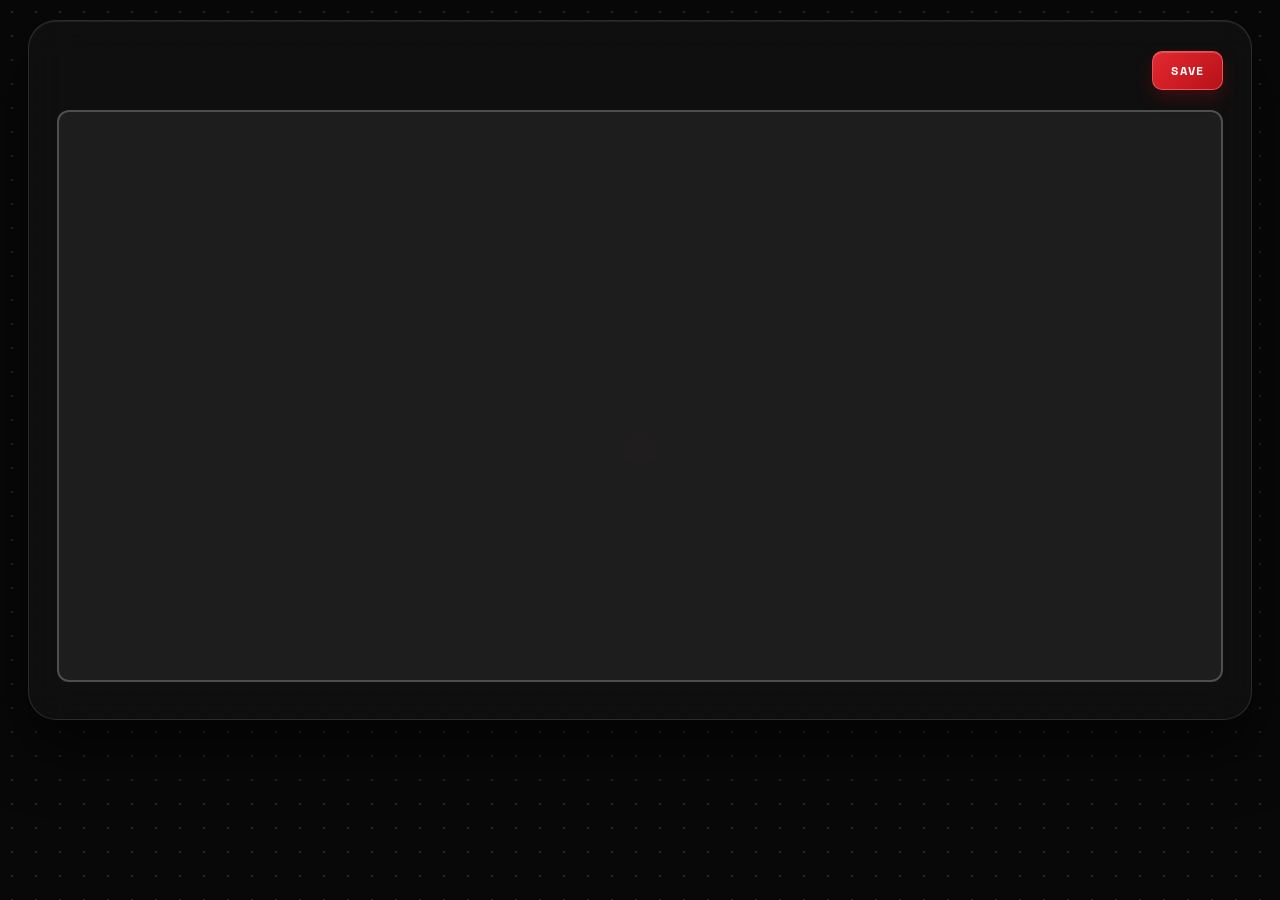
==== charts/chart-editor.html @ 5a7da7e7 "Charts grid functionality added" ====
<!DOCTYPE html>
<html lang="en">

<head>
    <meta charset="UTF-8">
    <meta name="viewport" content="width=device-width, initial-scale=1.0">

    <link rel="stylesheet" href="../global-style/global-style.css">
    <link rel="stylesheet" href="./style/charts-style.css">
    <link rel="stylesheet" href="./style/chart-editor.css">

    <link rel="preconnect" href="https://fonts.googleapis.com">
    <link rel="preconnect" href="https://fonts.gstatic.com" crossorigin>
    <link
        href="https://fonts.googleapis.com/css2?family=DotGothic16&family=Space+Mono:ital,wght@0,400;0,700;1,400&family=Space+Grotesk:wght@300;400;600;700&display=swap"
        rel="stylesheet">
    <link href="https://fonts.googleapis.com/css2?family=Material+Symbols+Outlined:wght,FILL@100..700,0..1&display=swap" rel="stylesheet">
    <title>ChromaTune - Chord Charts</title>
</head>

<body class="chart-editor-page">

    <div class="sidebar">
        <div id="sidebarTitleContainer">
            <span id="sidebarTitle">Let's Practice!</span>
        </div>

        <div class="profileContainer">
            <div id="profileButton">

            </div>

            <div class="profileDetails">
                <span id="user-name">
                    Saatvik
                </span>
                <span id="user-email">
                    example.com
                </span>
            </div>
        </div>

        <div class="sidebarNavigators" id="tuner">

            <span class="tuning-fork icons"></span>
            <span class="sidebarNavigatorTitle">Tuner</span>

        </div>

        <div class="sidebarNavigators" id="metronome">

            <span class="metronome-button icons"></span>
            <span class="sidebarNavigatorTitle">Metronome</span>

        </div>

        <div class="sidebarNavigators" id="library">

            <span class="library-button icons"></span>
            <span class="sidebarNavigatorTitle">Chord Library</span>

        </div>

        <div class="sidebarNavigators" id="charts">

            <span class="chord-chart-button icons"></span>
            <span class="sidebarNavigatorTitle">Chord Charts</span>

        </div>


        <div class="authentication">
            <button id="authButton" class="logout">LOGOUT</button>
        </div>
    </div>

    <div class="workingwindow">
        <div class="widget-container">
            <header class="widget-header">
                <div class="songMetaData">
                    <h2 id="songTitle"></h2>
                    <span id="bpm"></span>
                    <span id="key"></span>
                    <span id="timeSignature"></span>
                </div>
                <button id="saveButton" type="button">Save</button>

            </header>

            
            
            <div class="canvas subcards" id="sectionsCanvas">
                <button id="addSectionButton" type="button" class="add-section-button">
                    <span class="material-symbols-outlined">add_circle</span>
                    Add a new section
                </button>
            </div>
        </div>
    </div>

    <div class="section-modal-backdrop" id="sectionModal" aria-hidden="true">
        <div class="section-modal" role="dialog" aria-modal="true" aria-labelledby="sectionModalTitle">
            <div class="section-modal-header">
                <div>
                    <p class="section-modal-tag">MDL-CHT-002 // SECTION</p>
                    <h3 id="sectionModalTitle">Create a section</h3>
                </div>
                <button class="section-modal-close" id="closeSectionModal" type="button" aria-label="Close">
                    <span class="material-symbols-outlined">close</span>
                </button>
            </div>

            <form id="sectionForm" class="section-form">
                <div class="section-field-group">
                    <label for="sectionTitleInput">Section name</label>
                    <input id="sectionTitleInput" name="sectionTitle" type="text" placeholder="Section name" maxlength="24" required>
                </div>

                <div class="section-field-group">
                    <label for="sectionQuantization">Quantization</label>
                    <div class="section-select-wrap">
                        <select id="sectionQuantization" name="sectionQuantization">
                            <option value="1/4">1/4</option>
                            <option value="1/8">1/8</option>
                            <option value="1/16">1/16</option>
                        </select>
                        <span class="material-symbols-outlined section-select-icon">expand_more</span>
                    </div>
                </div>

                <button class="section-submit" type="submit">Create Section</button>
            </form>
        </div>
    </div>

    <script type="module" src="./js/script.js"></script>
    <script src="../global-js/sidebar.js"></script>
    <script src="./js/chart-editor.js"></script>
</body>

</html>
---- global-style/global-style.css ----
:root {
    --bg-color: #080808;
    --card-bg: rgba(18, 18, 18, 0.75);
    --card-border: rgba(255, 255, 255, 0.12);
    --card-border-hover: rgba(255, 255, 255, 0.25);
    --text-main: #f5f5f5;
    --text-dim: #707070;
    --text-subtle: #404040;
    --accent-red: #d71920;
    --light-grey: #4f4f4f;
    /* Nothing OS signature red */
    --grid-dot: rgba(255, 255, 255, 0.05);

    --font-ui: 'Space Grotesk', -apple-system, sans-serif;
    --font-mono: 'Space Mono', monospace;
    --font-dot: 'DotGothic16', monospace;
}

* {
    box-sizing: border-box;
    margin: 0;
    padding: 0;
    user-select: none;
}

body {
    background-color: var(--bg-color);

    background-image: radial-gradient(rgba(255, 255, 255, 0.123) 1px,
            transparent 1px);

    background-size: 24px 24px;

    min-height: 100vh;

    display: flex;

    font-family: var(--font-ui);
    color: var(--text-main);

    /* overflow: hidden; */

    position: relative;
}

/* Ambient glow behind card */
body::before {
    content: "";
    position: absolute;
    width: 320px;
    height: 320px;
    background: radial-gradient(circle, rgba(215, 25, 32, 0.08) 0%, rgba(0, 0, 0, 0) 70%);
    top: 50%;
    left: 50%;
    transform: translate(-50%, -50%);
    pointer-events: none;
    z-index: 0;
}

.sidebar {
    width: 20%;
    max-width: 400px;
    height: 700px;
    margin: 20px;
    
    flex-shrink: 0;

    background-color: var(--card-bg);
    backdrop-filter: blur(20px);

    border: 1px solid var(--card-border);
    
    border-radius: 28px;
    padding: 32px 28px;
    box-shadow: 0 30px 60px rgba(0, 0, 0, 0.6),
        inset 0 1px 0 rgba(255, 255, 255, 0.08);
    transition: border-color 0.3s ease;
    display: flex;
    flex-direction: column;
    gap: 30px;
}

.sidebar>div {
    /* border: 2px solid yellow; */
    min-height: 10px;
}

.sidebar>div:first-child {
    text-align: center;
}

#sidebarTitle {
    font-size: 1.2rem;
    font-family: var(--font-dot);
    letter-spacing: 3px;
    text-align: center;
}

.profileContainer {
    /* border :2px solid yellow; */
    height: 90px;
    display: flex;
    justify-content: left;
    align-items: center;
    gap: 20px;

    border-top: 1px dashed rgba(255, 255, 255, 0.1);
    padding-top: 20px;

}

.profileDetails {
    display: flex;
    flex-direction: column;

}

#profileButton {
    width: 70px;
    height: 70px;
    border: 3px solid var(--card-border-hover);
    border-radius: 50%;

    box-shadow: #ffffff71 0px 0px 5px;
}

#user-name {
    font-weight: 700;
    letter-spacing: 0.1rem;
    font-family: var(--font-ui);
}

#user-email {
    font-size: 0.8rem;
    color: var(--text-dim);
}

div.authentication {
    /* border: 2px solid white; */
    margin-top: auto;  
    text-align: center;  
    border-top: 1px dashed rgba(255, 255, 255, 0.1);
    padding-top: 20px;
}

#authButton {
    background-color: transparent;
    border : none;
    font-family: var(--font-mono);
    font-size: 1.0rem;

}

#authButton:hover {
    cursor:pointer;
}

#authButton.logout {
    color: var(--text-dim);
}

.sidebarNavigators {
    /* border:2px solid yellow; */
    padding-left: 15px;
    display: flex;
    gap: 50px;
    color: var(--text-dim);
    font-family: (--font-mono);
}

.sidebarNavigators:hover{
    cursor:pointer;
    color: var(--text-main);
}

.sidebarNavigators.active {
    color: var(--text-main);
}

.sidebarNavigators>div {
    border: 2px solid yellow;
}

.sidebarNavigators>span.icons {
    width: 25px;
    height: 25px;
    background: var(--text-dim);
}

.sidebarNavigators:hover>span.icons {
    background: var(--text-main);
}

.sidebarNavigators.active>span.icons {
    background: var(--text-main);
}
.workingwindow {
    flex: 1;
    height: 740px;
    padding: 0 28px;
    min-width: 0;
    /* min-height: 100vh; */
    display: flex;
    align-items: center;
    justify-content: center;

    position: relative;
}

.widget-container {

    position: relative;
    z-index: 1;
    width: 100%;
    /* max-width: 600px; */
    height: 700px;
    margin: 20px 0;
    background: var(--card-bg);
    backdrop-filter: blur(20px);
    -webkit-backdrop-filter: blur(20px);
    border: 1px solid var(--card-border);
    border-radius: 28px;
    padding: 30px 28px 32px 28px;
    box-shadow: 0 30px 60px rgba(0, 0, 0, 0.6),
        inset 0 1px 0 rgba(255, 255, 255, 0.08);
    transition: border-color 0.3s ease;
    display: flex;
    flex-direction: column;
    gap: 20px;
}

/* .profileIcon {
    width: 80px;
    height: 80px;
    border: 2px solid #4e4e4e;
    background: var(--bg-color);

    box-shadow: 0px 0px 5px 2px #4e4e4e;
    border-radius: 50%;
    display: flex;
    justify-content: center;
    align-items: center;
    cursor: pointer;
    transition: 0.25s ease;
    position: absolute;
    top: 15px;
    right: 15px;

    display:none;
}

.dropdownMenu {
    border: 2px solid yellow;
    width : 200px;
    position : absolute;
    top: 120px;
    right : 15px;

    background: var(--card-bg);
    backdrop-filter: blur(20px);
    -webkit-backdrop-filter: blur(20px);
    border: 1px solid var(--card-border);
    border-radius: 12px;
    padding: 10px;

    box-shadow: 0 30px 60px rgba(0, 0, 0, 0.6),
        inset 0 1px 0 rgba(255, 255, 255, 0.08);

    display:none;
} */

/* Top Metadata Header */
.widget-header {
    display: flex;
    justify-content: space-between;
    align-items: center;
    font-family: var(--font-mono);
    font-size: 0.82rem;
    letter-spacing: 0.12em;
    text-transform: uppercase;
    color: var(--text-dim);
}

.status-indicator {
    display: flex;
    align-items: center;
    gap: 8px;
}

.status-dot {
    width: 6px;
    height: 6px;
    border-radius: 50%;
    background-color: var(--text-subtle);

    /* Top Metadata Header */
    .widget-header {
        display: flex;
        justify-content: space-between;
        align-items: center;
        font-family: var(--font-mono);
        font-size: 0.72rem;
        letter-spacing: 0.12em;
        text-transform: uppercase;
        color: var(--text-dim);
    }

    .status-indicator {
        display: flex;
        align-items: center;
        gap: 8px;
    }

    .status-dot {
        width: 6px;
        height: 6px;
        border-radius: 50%;
        background-color: var(--text-subtle);
        transition: background-color 0.3s ease, box-shadow 0.3s ease;
    }

    /* Toggle class `.listening` on #statusDot via JS when mic is active */
    .status-dot.listening {
        background-color: var(--accent-red);
        box-shadow: 0 0 8px var(--accent-red);
        animation: pulse 1.5s infinite;
    }

    @keyframes pulse {
        0% {
            transform: scale(1);
            opacity: 1;
        }

        50% {
            transform: scale(1.3);
            opacity: 0.6;
        }

        100% {
            transform: scale(1);
            opacity: 1;
        }
    }

    transition: background-color 0.3s ease,
    box-shadow 0.3s ease;
}

/* Toggle class `.listening` on #statusDot via JS when mic is active */
.status-dot.listening {
    background-color: var(--accent-red);
    box-shadow: 0 0 8px var(--accent-red);
    animation: pulse 1.5s infinite;
}

@keyframes pulse {
    0% {
        transform: scale(1);
        opacity: 1;
    }

    50% {
        transform: scale(1.3);
        opacity: 0.6;
    }

    100% {
        transform: scale(1);
        opacity: 1;
    }
}

.logoArea {
    display: flex;
    align-items: flex-end;
    justify-content: center;
    gap: 20px;
    /* position: absolute; */
    /* top: auto; */
    /* left: calc(40/% - 40px); */
    /* margin-bottom: 50px; */

}

.logoIcon {
    height: 38px;
    width: 50px;

    display: block;

    background: #fdfcfc;

    mask: url("../global-resources/graphics/tuning-fork.svg") center / contain no-repeat;
    -webkit-mask: url("../global-resources/graphics/tuning-fork.svg") center / contain no-repeat;

    transition: 0.25s ease;
}

#title {
    font-family: var(--font-dot), var(--font-mono);
    text-transform: none;
    font-size: 2.2rem;
    font-weight: 400;
    line-height: 1;
    letter-spacing: -0.02em;
    color: var(--text-main);
    min-width: 3ch;
    

}


/* ============================================= */

/* nav {

    height: 50px;
    width: 70%;
    max-width: 500px;
    margin: auto;
    display: flex;
    justify-content: space-between;
    align-items: center;



}

.navButtons {
    width: 40px;
    height: 40px;
    background-color: transparent;
    border: none;
}*/

.tuning-fork {
    height: 40px;
    width: 40px;

    display: block;

    background: #aaa;

    mask: url("../global-resources/graphics/tuning-fork.svg") center / contain no-repeat;
    -webkit-mask: url("../global-resources/graphics/tuning-fork.svg") center / contain no-repeat;

    transition: 0.25s ease;
}

.metronome-button {
    height: 50px;
    width: 40px;

    display: block;

    background: #aaa;

    mask: url("../global-resources/graphics/metronome.svg") center / contain no-repeat;
    -webkit-mask: url("../global-resources/graphics/metronome.svg") center / contain no-repeat;

    transition: 0.25s ease;
}

.library-button {
    height: 50px;
    width: 40px;

    display: block;

    background: #aaa;

    mask: url("../global-resources/graphics/library.svg") center / contain no-repeat;
    -webkit-mask: url("../global-resources/graphics/library.svg") center / contain no-repeat;

    transition: 0.25s ease;
}

.chord-chart-button {
    height: 50px;
    width: 40px;

    display: block;

    background: #aaa;

    mask: url("../global-resources/graphics/chord-chart.svg") center / contain no-repeat;
    -webkit-mask: url("../global-resources/graphics/chord-chart.svg") center / contain no-repeat;

    transition: 0.25s ease;
}

.navButtons.selectedButtons span {
    background-color: var(--accent-red);

    filter:
        drop-shadow(0 0 30px var(--accent-red));
}

.navButtons:hover {
    cursor: pointer;
    transform: scale(1.08);
}

.navButtons:active {
    transform: scale(1.15);

    transition: transform 60ms ease-out;
}
---- charts/style/charts-style.css ----
.subcards {
    background-color: #2d2d2d78;
    border: 2px solid #4e4e4e; 
    border-radius: 12px;
}



.charts-header {
    /* border: 2px solid yellow; */
    background-color: transparent;
    border: none;
    width: 85%;
    margin: auto;
    margin-top: auto;
    height: 10%;

    display:flex;
    justify-content: space-evenly;
    align-items: center;
}

#create-chart-btn {
    width: 90px;
    height: 30px;
    border: none;
    border-radius: 8px;
    box-shadow: none;
    
    font-weight: 700;
    font-family: var(--font-ui);

    transition: transform 180ms cubic-bezier(0.22, 1, 0.36, 1);
}
input {
    background-color: #2d2d2d78;
    border: 2px solid #4e4e4e; 
    width: 600px;
    height: 30px;
    font-family: var(--font-ui);
    color: var(--text-main);
    padding: 15px;
    border-radius: 12px;
}
#create-chart-btn:hover {
    cursor: pointer;
    transform: scale(1.08);
}

#create-chart-btn:active {
    transform: scale(1.15);

    /* Very quick expansion when pressed */
    transition: transform 60ms ease-out;
}

.saved-charts-container {
    width: 100%;
    height: 100%;
    max-height: 64vh;
    min-height: 0;
    display: grid;
    grid-template-columns: repeat(3, minmax(220px, 1fr));
    gap: 28px;
    align-content: start;
    padding: 30px;
    overflow-y: auto;
    overflow-x: hidden;
    scrollbar-width: thin;
    scrollbar-color: rgba(215, 25, 32, 0.9) rgba(255, 255, 255, 0.06);
}

.saved-charts-container.empty-state {
    display: flex;
    align-items: center;
    justify-content: center;
}

.empty-state-message {
    color: var(--text-dim);
    font-family: var(--font-mono);
    font-size: 0.8rem;
    letter-spacing: 0.08em;
    text-transform: uppercase;
}

.saved-charts-container::-webkit-scrollbar {
    width: 10px;
}

.saved-charts-container::-webkit-scrollbar-track {
    background: rgba(255, 255, 255, 0.04);
    border-radius: 999px;
}

.saved-charts-container::-webkit-scrollbar-thumb {
    background: linear-gradient(180deg, rgba(215, 25, 32, 0.8), rgba(215, 25, 32, 1));
    border-radius: 999px;
    border: 2px solid rgba(10, 10, 10, 0.8);
}

.saved-charts-container::-webkit-scrollbar-thumb:hover {
    background: linear-gradient(180deg, rgba(255, 86, 86, 0.9), rgba(215, 25, 32, 1));
}

.chart-card {
    position: relative;
    background: rgb(18, 18, 18);
    border: 1px solid rgba(255, 255, 255, 0.08);
    width: 250px;
    border-radius: 10px;
    padding: 10px;
    min-height: 100px;
    box-shadow: inset 0 1px 0 rgba(255, 255, 255, 0.04);
    transition: transform 180ms ease, border-color 180ms ease, box-shadow 180ms ease;
    overflow: hidden;
}

.chart-card::before {
    content: "";
    position: absolute;
    inset: 0 auto 0 0;
    width: 4px;
    background: linear-gradient(180deg, rgba(255, 255, 255, 0.18), var(--accent-red));
    opacity: 0;
    transition: opacity 180ms ease;
}

.chart-card:hover {
    transform: translateY(-2px);
    border-color: rgba(255, 255, 255, 0.12);
    box-shadow: 0 0px 5px rgba(162, 162, 162, 0.28);
    cursor: pointer;
}



.chart-card-header {
    display: flex;
    justify-content: space-between;
    align-items: center;
    margin-bottom: 18px;
}

.chart-menu-wrap {
    position: relative;
}

.chart-date {
    display: inline-block;
    /* background: rgba(0, 0, 0, 0.78); */
    color: var(--text-main);
    /* border: 1px solid rgba(255, 255, 255, 0.08); */
    /* border-radius: 8px; */
    font-size: 0.7rem;
    font-weight: 500;
    color: var(--text-dim);
    letter-spacing: 0.1rem;
    /* padding: 8px 10px; */
    font-family: var(--font-ui);
    text-transform: uppercase;
}

.chart-menu {
    background: transparent;
    border: none;
    color: rgba(255, 255, 255, 0.65);
    font-size: 1rem;
    line-height: 1;
    cursor: pointer;
    padding: 4px;
    transition: color 180ms ease;
}

.chart-menu:hover {
    color: white;
}

.chart-menu-dropdown {
    position: absolute;
    top: calc(100% + 6px);
    right: 0;
    z-index: 5;
    display: none;
    min-width: 100px;
    padding: 5px;
    border: 1px solid var(--card-border);
    border-radius: 8px;
    background: rgb(24, 24, 24);
    box-shadow: 0 12px 24px rgba(0, 0, 0, 0.35);
}

.chart-menu-wrap.open .chart-menu-dropdown {
    display: grid;
}

.chart-menu-dropdown button {
    border: 0;
    background: transparent;
    color: var(--text-main);
    padding: 8px 10px;
    text-align: left;
    font-family: var(--font-ui);
    cursor: pointer;
}

.chart-menu-dropdown button:hover {
    background: rgba(255, 255, 255, 0.08);
}

.chart-card h3 {
    font-family: var(--font-ui);
    font-size: 1.1rem;
    line-height: 1.05;
    letter-spacing: -0.08em;
    margin-bottom: 18px;
    font-weight: 600;
    color: rgba(255, 255, 255, 0.94);
    white-space: nowrap;
    overflow: hidden;
    text-overflow: ellipsis;
}

.chart-metrics {
    display: flex;
    flex-wrap: wrap;
    gap: 12px 18px;
    margin-top: auto;
    padding-top: 18px;
    border-top: 1px solid rgba(255, 255, 255, 0.08);
}

.metric {
    display: inline-flex;
    align-items: center;
    gap: 8px;
    font-size: 0.7rem;
    color: rgba(255, 255, 255, 0.75);
    font-family: var(--font-ui);
    white-space: nowrap;
}

.metric-label {
    color: rgba(255, 255, 255, 0.5);
    font-size: 0.5rem;
    font-family: var(--font-mono);
    letter-spacing: 0.14rem;
    text-transform: uppercase;
}

@media (max-width: 1024px) {
    .saved-charts-container {
        grid-template-columns: repeat(2, minmax(200px, 1fr));
    }
}

.chart-setup-page {
    position: fixed;
    inset: 0;
    display: none;
    pointer-events: none;
    align-items: center;
    justify-content: center;
    padding: 32px 16px;
    background: rgba(0, 0, 0, 0.7);
    backdrop-filter: blur(8px);
    z-index: 50;
    font-family: var(--font-ui);
    color: var(--text-main);
}

.chart-setup-page.open {
    display: flex;
    pointer-events: auto;
}

.chart-setup-modal {
    position: relative;
    width: min(100%, 440px);
    background: rgba(18, 18, 18, 0.96);
    border: 1px solid var(--card-border);
    border-radius: 24px;
    overflow: hidden;
    box-shadow: 0 30px 60px rgba(0, 0, 0, 0.5), inset 0 1px 0 rgba(255, 255, 255, 0.04);
}

.chart-setup-module-tag {
    position: absolute;
    left: 24px;
    top: 18px;
    font-family: var(--font-mono);
    font-size: 0.6rem;
    letter-spacing: 0.12rem;
    color: rgba(255, 255, 255, 0.5);
    opacity: 0.8;
}

.chart-setup-header {
    display: flex;
    justify-content: space-between;
    gap: 16px;
    padding: 62px 24px 20px;
    border-bottom: 1px solid rgba(255, 255, 255, 0.08);
}

.chart-setup-header h1 {
    font-size: clamp(1.8rem, 2.6vw, 2.2rem);
    font-family: var(--font-ui);
    letter-spacing: -0.06em;
    margin-bottom: 8px;
    color: var(--text-main);
}

.chart-setup-header p {
    font-size: 0.8rem;
    color: var(--text-dim);
    font-family: var(--font-mono);
    line-height: 1.5;
}

.chart-close-button {
    width: 32px;
    height: 32px;
    border-radius: 50%;
    border: 1px solid rgba(255, 255, 255, 0.12);
    background: transparent;
    color: var(--text-dim);
    display: inline-flex;
    align-items: center;
    justify-content: center;
    cursor: pointer;
    transition: all 180ms ease;
}

.chart-close-button:hover {
    color: var(--text-main);
    background: rgba(255, 255, 255, 0.04);
}

.chart-close-button .material-symbols-outlined {
    font-size: 18px;
}

.chart-setup-form {
    padding: 24px;
    display: flex;
    flex-direction: column;
    gap: 24px;
}

.chart-field-group {
    display: flex;
    flex-direction: column;
    gap: 10px;
}

.chart-field-group label {
    font-family: var(--font-mono);
    font-size: 0.65rem;
    letter-spacing: 0.12rem;
    text-transform: uppercase;
    color: rgba(255, 255, 255, 0.72);
}

.chart-input,
.chart-select {
    width: 100%;
    background: rgba(8, 8, 8, 0.9);
    border: 1px solid rgba(255, 255, 255, 0.08);
    border-radius: 10px;
    color: var(--text-main);
    font-size: 1rem;
    font-family: var(--font-ui);
    padding: 14px 16px;
    outline: none;
    transition: border-color 180ms ease, box-shadow 180ms ease;
}

.chart-input:focus,
.chart-select:focus {
    border-color: rgba(255, 255, 255, 0.2);
    box-shadow: 0 0 0 3px rgba(255, 255, 255, 0.04);
}

.chart-input {
    font-size: 1.05rem;
}

.chart-form-grid {
    display: grid;
    grid-template-columns: repeat(2, minmax(0, 1fr));
    gap: 20px;
}

.chart-stepper {
    display: flex;
    align-items: center;
    justify-content: space-between;
    border: 1px solid rgba(255, 255, 255, 0.08);
    background: rgba(8, 8, 8, 0.9);
    border-radius: 10px;
    padding: 6px;
}

.chart-stepper-btn {
    width: 38px;
    height: 38px;
    border: none;
    background: transparent;
    border-radius: 8px;
    color: rgba(255, 255, 255, 0.7);
    display: inline-flex;
    align-items: center;
    justify-content: center;
    cursor: pointer;
    transition: color 180ms ease, background 180ms ease;
}

.chart-stepper-btn:hover {
    background: rgba(255, 255, 255, 0.04);
    color: var(--text-main);
}

.chart-stepper-btn .material-symbols-outlined {
    font-size: 18px;
}

.chart-stepper-value {
    font-size: 1.05rem;
    color: var(--text-main);
    font-family: var(--font-ui);
    min-width: 50px;
    text-align: center;
}

.chart-select-wrap {
    position: relative;
}

.chart-select {
    appearance: none;
    cursor: pointer;
    padding-right: 42px;
}

.chart-select-icon {
    position: absolute;
    right: 14px;
    top: 50%;
    transform: translateY(-50%);
    color: rgba(255, 255, 255, 0.72);
    font-size: 20px;
    pointer-events: none;
}

.chart-key-row {
    display: grid;
    grid-template-columns: repeat(2, minmax(0, 1fr));
    gap: 16px;
    padding-top: 18px;
    border-top: 1px solid rgba(255, 255, 255, 0.08);
}

.chart-key-field {
    display: flex;
    flex-direction: column;
    gap: 10px;
}

.chart-key-field label {
    font-family: var(--font-mono);
    font-size: 0.62rem;
    letter-spacing: 0.12rem;
    text-transform: uppercase;
    color: rgba(255, 255, 255, 0.72);
}
.chart-setup-footer {
    border-top: 1px solid rgba(255, 255, 255, 0.08);
    padding: 20px 24px 24px;
    background: rgba(255, 255, 255, 0.02);
}

.chart-submit-button {
    width: 100%;
    border: none;
    border-radius: 999px;
    background: var(--text-main);
    color: var(--bg-color);
    font-family: var(--font-mono);
    font-size: 0.7rem;
    letter-spacing: 0.12rem;
    text-transform: uppercase;
    padding: 18px 20px;
    display: inline-flex;
    align-items: center;
    justify-content: center;
    gap: 10px;
    cursor: pointer;
    transition: transform 180ms ease, box-shadow 180ms ease, background 180ms ease;
}

.chart-submit-button:hover {
    transform: translateY(-1px);
    box-shadow: 0 12px 24px rgba(215, 25, 32, 0.18);
}

.chart-submit-button .material-symbols-outlined {
    font-size: 18px;
}


.chart-close-button:hover {
    color: var(--text-main);
    background: rgba(255, 255, 255, 0.04);
}

.chart-close-button .material-symbols-outlined {
    font-size: 18px;
}

.chart-setup-form {
    padding: 24px;
    display: flex;
    flex-direction: column;
    gap: 24px;
}

.chart-field-group {
    display: flex;
    flex-direction: column;
    gap: 10px;
}

.chart-field-group label {
    font-family: var(--font-mono);
    font-size: 0.65rem;
    letter-spacing: 0.12rem;
    text-transform: uppercase;
    color: rgba(255, 255, 255, 0.72);
}

.chart-input,
.chart-select {
    width: 100%;
    background: rgba(8, 8, 8, 0.9);
    border: 1px solid rgba(255, 255, 255, 0.08);
    border-radius: 10px;
    color: var(--text-main);
    font-size: 1rem;
    font-family: var(--font-ui);
    padding: 14px 16px;
    outline: none;
    transition: border-color 180ms ease, box-shadow 180ms ease;
}

.chart-input:focus,
.chart-select:focus {
    border-color: rgba(255, 255, 255, 0.2);
    box-shadow: 0 0 0 3px rgba(255, 255, 255, 0.04);
}

.chart-input {
    font-size: 1.05rem;
}

.chart-form-grid {
    display: grid;
    grid-template-columns: repeat(2, minmax(0, 1fr));
    gap: 20px;
}

.chart-stepper {
    display: flex;
    align-items: center;
    justify-content: space-between;
    border: 1px solid rgba(255, 255, 255, 0.08);
    background: rgba(8, 8, 8, 0.9);
    border-radius: 10px;
    padding: 6px;
}

.chart-stepper-btn {
    width: 38px;
    height: 38px;
    border: none;
    background: transparent;
    border-radius: 8px;
    color: rgba(255, 255, 255, 0.7);
    display: inline-flex;
    align-items: center;
    justify-content: center;
    cursor: pointer;
    transition: color 180ms ease, background 180ms ease;
}

.chart-stepper-btn:hover {
    background: rgba(255, 255, 255, 0.04);
    color: var(--text-main);
}

.chart-stepper-btn .material-symbols-outlined {
    font-size: 18px;
}

.chart-stepper-value {
    font-size: 1.05rem;
    color: var(--text-main);
    font-family: var(--font-ui);
    min-width: 50px;
    text-align: center;
}

.chart-select-wrap {
    position: relative;
}

.chart-select {
    appearance: none;
    cursor: pointer;
    padding-right: 42px;
}

.chart-select-icon {
    position: absolute;
    right: 14px;
    top: 50%;
    transform: translateY(-50%);
    color: rgba(255, 255, 255, 0.72);
    font-size: 20px;
    pointer-events: none;
}

.chart-toggle-row {
    display: flex;
    align-items: center;
    justify-content: space-between;
    gap: 16px;
    padding-top: 18px;
    border-top: 1px solid rgba(255, 255, 255, 0.08);
    font-family: var(--font-mono);
    font-size: 0.62rem;
    letter-spacing: 0.12rem;
    text-transform: uppercase;
    color: rgba(255, 255, 255, 0.72);
}

.chart-toggle {
    width: 52px;
    height: 28px;
    border-radius: 999px;
    background: rgba(255, 255, 255, 0.08);
    border: 1px solid rgba(255, 255, 255, 0.08);
    position: relative;
    cursor: pointer;
    transition: background 180ms ease, border-color 180ms ease;
    padding: 0;
}

.chart-toggle.active {
    background: rgba(215, 25, 32, 0.35);
    border-color: rgba(215, 25, 32, 0.55);
}

.chart-toggle-knob {
    position: absolute;
    top: 3px;
    left: 4px;
    width: 18px;
    height: 18px;
    border-radius: 50%;
    background: rgba(255, 255, 255, 0.85);
    box-shadow: 0 0 10px rgba(255, 255, 255, 0.25);
    transition: transform 180ms ease, background 180ms ease, box-shadow 180ms ease;
}

.chart-toggle.active .chart-toggle-knob {
    transform: translateX(24px);
    background: var(--accent-red);
    box-shadow: 0 0 12px rgba(215, 25, 32, 0.6);
}

.chart-setup-footer {
    border-top: 1px solid rgba(255, 255, 255, 0.08);
    padding: 20px 24px 24px;
    background: rgba(255, 255, 255, 0.02);
}

.chart-submit-button {
    width: 100%;
    border: none;
    border-radius: 999px;
    background: var(--text-main);
    color: var(--bg-color);
    font-family: var(--font-mono);
    font-size: 0.7rem;
    letter-spacing: 0.12rem;
    text-transform: uppercase;
    padding: 18px 20px;
    display: inline-flex;
    align-items: center;
    justify-content: center;
    gap: 10px;
    cursor: pointer;
    transition: transform 180ms ease, box-shadow 180ms ease, background 180ms ease;
}

.chart-submit-button:hover {
    transform: translateY(-1px);
    box-shadow: 0 12px 24px rgba(215, 25, 32, 0.18);
}

.chart-submit-button .material-symbols-outlined {
    font-size: 18px;
}

@media (max-width: 700px) {
    .saved-charts-container {
        grid-template-columns: 1fr;
    }

    .chart-card {
        min-height: 190px;
    }
}

@media (max-width: 480px) {
    .chart-setup-header {
        padding-top: 58px;
    }

    .chart-form-grid {
        grid-template-columns: 1fr;
    }
}

@media (max-width: 480px) {
    .chart-setup-header {
        padding-top: 58px;
    }

    .chart-form-grid {
        grid-template-columns: 1fr;
    }
}


.bpm-text-input {
    background-color: black;
    width: 100px;
    height: 30px;
    border-radius: 8px;
    border: none;
    color: white;
    font-size: 12px;
    text-align: center;
    position: absolute;
    top: 53%;
    left: 15%;
    display: none;
    
}
---- charts/style/chart-editor.css ----
.chart-editor-page .sidebar {
    display: none;
}

.chart-editor-page .workingwindow {
    width: 100%;
    padding: 0 28px;
}

.canvas {
    min-height: 90%;
    padding: 25px;
    display: flex;
    flex-direction: column;
    gap: 24px;
    overflow-y: auto;
    overflow-x: hidden;
}

.canvas > .add-section-button {
    flex: 0 0 auto;
}

.view-only #addSectionButton,
.view-only .addMeasure {
    display: none;
}

.view-only #saveButton {
    background: linear-gradient(135deg, #e32930, #b71118);
    color: #ffffff;
}

#saveButton {
    border: 1px solid rgba(255, 102, 108, 0.7);
    border-radius: 10px;
    background: linear-gradient(135deg, #e32930, #b71118);
    color: #ffffff;
    padding: 10px 18px;
    font-family: var(--font-mono);
    font-size: 0.72rem;
    font-weight: 700;
    letter-spacing: 0.1em;
    text-transform: uppercase;
    box-shadow: 0 8px 18px rgba(215, 25, 32, 0.22), inset 0 1px 0 rgba(255, 255, 255, 0.2);
    cursor: pointer;
    transition: transform 180ms ease, box-shadow 180ms ease, filter 180ms ease;
}

#saveButton:hover {
    transform: translateY(-1px);
    filter: brightness(1.08);
    box-shadow: 0 12px 24px rgba(215, 25, 32, 0.3), inset 0 1px 0 rgba(255, 255, 255, 0.25);
}

#saveButton:active {
    transform: translateY(0);
}

.canvas:empty {
    display: flex;
    align-items: center;
    justify-content: center;
}

section.songSection {
    border: 1px solid var(--card-border);
    background: rgba(10, 10, 10, 0.42);
    border-radius: 20px;
    padding: 18px 16px 12px;
    display: flex;
    flex-direction: column;
    gap: 15px;
    box-shadow: inset 0 1px 0 rgba(255, 255, 255, 0.04);
}

.sectionHeader {
    display: flex;
    justify-content: space-between;
    align-items: center;
    gap: 12px;
}

.sectionTitle {
    font-size: 1.1rem;
    letter-spacing: 0.08em;
    text-transform: uppercase;
    font-family: var(--font-ui);
}

.quantization {
    text-transform: capitalize;
    color: var(--text-dim);
    font-size: 0.75rem;
    letter-spacing: 0.08em;
    font-family: var(--font-mono);
}

.chordCell {
    border: 1px solid rgba(255, 255, 255, 0.12);
    background: rgba(255, 255, 255, 0.02);
    border-radius: 10px;
    min-height: 60px;
    padding: 8px;
}

.quarterNoteGrid > div:nth-child(1),
.eighthNoteGrid > div:nth-child(1),
.eighthNoteGrid > div:nth-child(5),
.sixteenthNoteGrid > div:nth-child(1),
.sixteenthNoteGrid > div:nth-child(5),
.sixteenthNoteGrid > div:nth-child(9),
.sixteenthNoteGrid > div:nth-child(13) {
    background: rgba(0, 0, 0, 0.26);
    border-color: rgba(255, 255, 255, 0.12);
}

.chordLabel {
    font-size: 1.2rem;
    letter-spacing: 2px;
    display: block;
    margin-top: 6px;
    font-family: var(--font-ui);
}

.gridNumber {
    color: var(--text-dim);
    font-weight: 800;
    display: block;
    font-size: 0.6rem;
    font-family: var(--font-mono);
    letter-spacing: 0.08em;
}

.quarterNoteGrid {
    display: grid;
    grid-template-columns: repeat(4, minmax(0, 1fr));
    gap: 10px;
}

.eighthNoteGrid {
    display: grid;
    grid-template-columns: repeat(8, minmax(0, 1fr));
    gap: 10px;
}

.sixteenthNoteGrid {
    display: grid;
    grid-template-columns: repeat(16, minmax(0, 1fr));
    gap: 10px;
}

.sixteenthNoteGrid .chordLabel {
    font-size: 0.98rem;
}

section.addMeasure {
    height: 40px;
    display: flex;
    justify-content: center;
    align-items: center;
}

.addMeasure > button {
    border: 1px solid var(--card-border);
    background: rgba(255, 255, 255, 0.02);
    color: var(--text-main);
    border-radius: 999px;
    padding: 8px 14px;
    font-family: var(--font-ui);
    font-size: 0.75rem;
    letter-spacing: 0.12em;
    text-transform: uppercase;
    transition: transform 180ms ease, border-color 180ms ease;
}

.addMeasure > button:hover {
    cursor: pointer;
    transform: translateY(-1px);
    border-color: rgba(255, 255, 255, 0.2);
}

.add-section-button {
    width: auto;
    align-self: center;
    margin-top: 18px;
    border: 1px solid rgba(255, 255, 255, 0.2);
    background: rgba(245, 245, 245, 0.72);
    color: rgba(8, 8, 8, 0.88);
    border-radius: 999px;
    padding: 14px 20px;
    display: flex;
    align-items: center;
    justify-content: center;
    gap: 10px;
    font-family: var(--font-ui);
    font-weight: 600;
    letter-spacing: 0.12em;
    text-transform: uppercase;
    box-shadow: inset 0 1px 0 rgba(255, 255, 255, 0.35), 0 8px 18px rgba(0, 0, 0, 0.14);
    backdrop-filter: blur(10px);
    -webkit-backdrop-filter: blur(10px);
    transition: transform 180ms ease, border-color 180ms ease, box-shadow 180ms ease, background 180ms ease;
}

.add-section-button:hover {
    cursor: pointer;
    transform: translateY(-1px);
    background: rgba(245, 245, 245, 0.82);
    border-color: rgba(255, 255, 255, 0.32);
    box-shadow: 0 12px 24px rgba(0, 0, 0, 0.24), inset 0 1px 0 rgba(255, 255, 255, 0.45);
}

.add-section-button .material-symbols-outlined {
    font-size: 1.2rem;
    color: rgba(8, 8, 8, 0.88);
}

.section-modal-backdrop {
    position: fixed;
    inset: 0;
    background: rgba(0, 0, 0, 0.72);
    display: none;
    align-items: center;
    justify-content: center;
    padding: 24px;
    z-index: 1000;
}

.section-modal-backdrop.open {
    display: flex;
}

.section-modal {
    width: min(100%, 420px);
    background: rgba(18, 18, 18, 0.96);
    border: 1px solid var(--card-border);
    border-radius: 24px;
    padding: 24px;
    box-shadow: 0 28px 60px rgba(0, 0, 0, 0.6), inset 0 1px 0 rgba(255, 255, 255, 0.06);
}

.section-modal-header {
    display: flex;
    justify-content: space-between;
    gap: 16px;
    align-items: flex-start;
    margin-bottom: 22px;
}

.section-modal-tag {
    font-family: var(--font-mono);
    font-size: 0.6rem;
    letter-spacing: 0.12rem;
    color: rgba(255, 255, 255, 0.5);
    text-transform: uppercase;
    margin-bottom: 8px;
}

.section-modal-header h3 {
    font-size: 1.7rem;
    letter-spacing: -0.05em;
}

.section-modal-close {
    width: 36px;
    height: 36px;
    border-radius: 10px;
    border: 1px solid var(--card-border);
    background: transparent;
    color: var(--text-main);
    display: grid;
    place-items: center;
    cursor: pointer;
}

.section-form {
    display: flex;
    flex-direction: column;
    gap: 18px;
}

.section-field-group {
    display: flex;
    flex-direction: column;
    gap: 8px;
}

.section-field-group label {
    font-size: 0.72rem;
    letter-spacing: 0.12em;
    color: rgba(255, 255, 255, 0.7);
    text-transform: uppercase;
    font-family: var(--font-mono);
}

.section-field-group input,
.section-select-wrap select {
    width: 100%;
    border: 1px solid var(--card-border);
    border-radius: 12px;
    background: rgba(255, 255, 255, 0.02);
    color: var(--text-main);
    font-family: var(--font-ui);
    padding: 13px 14px;
    font-size: 1rem;
}

.section-select-wrap select {
    color-scheme: dark;
    background-color: #181818;
    color: var(--text-main);
}

.section-select-wrap select option {
    background-color: #181818;
    color: var(--text-main);
}

.section-field-group input:focus,
.section-select-wrap select:focus {
    outline: 1px solid rgba(255, 255, 255, 0.55);
    border-color: transparent;
}

.section-select-wrap {
    position: relative;
}

.section-select-wrap select {
    appearance: none;
    padding-right: 42px;
}

.section-select-icon {
    position: absolute;
    right: 12px;
    top: 50%;
    transform: translateY(-50%);
    color: rgba(255, 255, 255, 0.8);
    font-size: 1.2rem;
    pointer-events: none;
}

.section-submit {
    margin-top: 8px;
    border: none;
    border-radius: 12px;
    background: var(--text-main);
    color: var(--bg-color);
    padding: 16px 20px;
    font-size: 0.8rem;
    font-family: var(--font-ui);
    font-weight: 700;
    letter-spacing: 0.12em;
    text-transform: uppercase;
    cursor: pointer;
    transition: transform 180ms ease, box-shadow 180ms ease;
}

.section-submit:hover {
    transform: translateY(-1px);
    box-shadow: 0 12px 24px rgba(0, 0, 0, 0.28);
}

@media (max-width: 900px) {
    .sectionHeader {
        flex-direction: column;
        align-items: flex-start;
    }

}
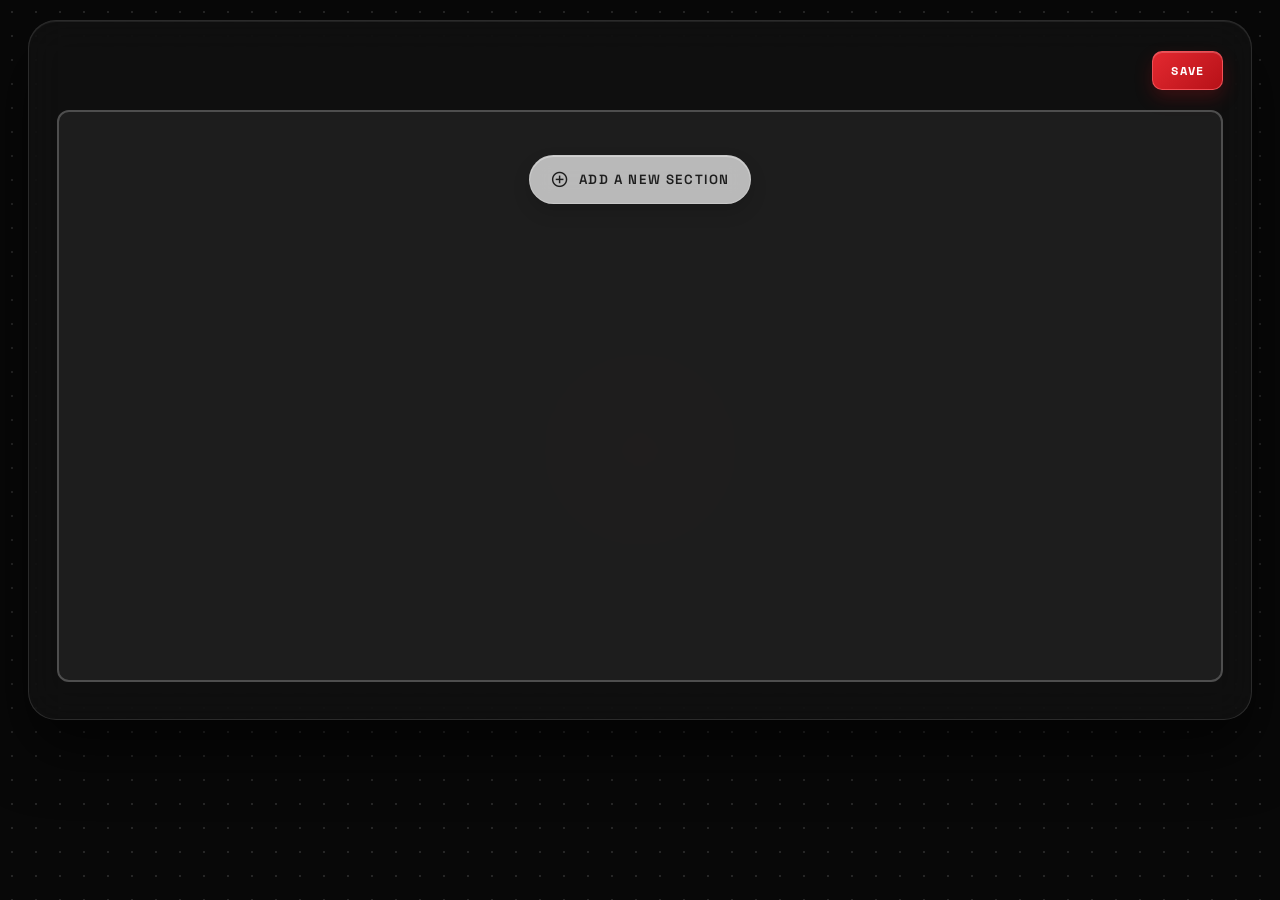
==== commit 8e9c95f2: "refactored chart-editor's code" ====
--- a/charts/chart-editor.html
+++ b/charts/chart-editor.html
@@ -11,131 +11,170 @@
 
     <link rel="preconnect" href="https://fonts.googleapis.com">
     <link rel="preconnect" href="https://fonts.gstatic.com" crossorigin>
+
     <link
         href="https://fonts.googleapis.com/css2?family=DotGothic16&family=Space+Mono:ital,wght@0,400;0,700;1,400&family=Space+Grotesk:wght@300;400;600;700&display=swap"
         rel="stylesheet">
-    <link href="https://fonts.googleapis.com/css2?family=Material+Symbols+Outlined:wght,FILL@100..700,0..1&display=swap" rel="stylesheet">
+
+    <link
+        href="https://fonts.googleapis.com/css2?family=Material+Symbols+Outlined:wght,FILL@100..700,0..1&display=swap"
+        rel="stylesheet">
+
     <title>ChromaTune - Chord Charts</title>
 </head>
 
 <body class="chart-editor-page">
 
     <div class="sidebar">
+
         <div id="sidebarTitleContainer">
             <span id="sidebarTitle">Let's Practice!</span>
         </div>
 
         <div class="profileContainer">
-            <div id="profileButton">
-
-            </div>
+            <div id="profileButton"></div>
 
             <div class="profileDetails">
-                <span id="user-name">
-                    Saatvik
-                </span>
-                <span id="user-email">
-                    example.com
-                </span>
+                <span id="user-name">Saatvik</span>
+                <span id="user-email">example.com</span>
             </div>
         </div>
 
         <div class="sidebarNavigators" id="tuner">
-
             <span class="tuning-fork icons"></span>
             <span class="sidebarNavigatorTitle">Tuner</span>
-
         </div>
 
         <div class="sidebarNavigators" id="metronome">
-
             <span class="metronome-button icons"></span>
             <span class="sidebarNavigatorTitle">Metronome</span>
-
         </div>
 
         <div class="sidebarNavigators" id="library">
-
             <span class="library-button icons"></span>
             <span class="sidebarNavigatorTitle">Chord Library</span>
-
         </div>
 
         <div class="sidebarNavigators" id="charts">
-
             <span class="chord-chart-button icons"></span>
             <span class="sidebarNavigatorTitle">Chord Charts</span>
-
         </div>
-
 
         <div class="authentication">
             <button id="authButton" class="logout">LOGOUT</button>
         </div>
+
     </div>
 
+
     <div class="workingwindow">
+
         <div class="widget-container">
+
             <header class="widget-header">
-                <div class="songMetaData">
+
+                <div class="song-info">
                     <h2 id="songTitle"></h2>
                     <span id="bpm"></span>
                     <span id="key"></span>
                     <span id="timeSignature"></span>
                 </div>
+
                 <button id="saveButton" type="button">Save</button>
 
             </header>
 
-            
-            
-            <div class="canvas subcards" id="sectionsCanvas">
+
+            <div class="chart-canvas subcards" id="sectionsCanvas">
+
                 <button id="addSectionButton" type="button" class="add-section-button">
                     <span class="material-symbols-outlined">add_circle</span>
                     Add a new section
                 </button>
+
             </div>
+
         </div>
+
     </div>
 
-    <div class="section-modal-backdrop" id="sectionModal" aria-hidden="true">
-        <div class="section-modal" role="dialog" aria-modal="true" aria-labelledby="sectionModalTitle">
-            <div class="section-modal-header">
+
+    <!-- Section creation dialog -->
+
+    <div class="section-dialog" id="sectionModal" aria-hidden="true">
+
+        <div class="section-form-box" role="dialog" aria-modal="true" aria-labelledby="sectionModalTitle">
+
+            <div class="section-form-header">
+
                 <div>
-                    <p class="section-modal-tag">MDL-CHT-002 // SECTION</p>
+                    <p class="section-form-tag">MDL-CHT-002 // SECTION</p>
                     <h3 id="sectionModalTitle">Create a section</h3>
                 </div>
-                <button class="section-modal-close" id="closeSectionModal" type="button" aria-label="Close">
+
+                <button
+                    class="section-form-close"
+                    id="closeSectionModal"
+                    type="button"
+                    aria-label="Close">
                     <span class="material-symbols-outlined">close</span>
                 </button>
+
             </div>
 
+
             <form id="sectionForm" class="section-form">
-                <div class="section-field-group">
+
+                <div class="section-field">
+
                     <label for="sectionTitleInput">Section name</label>
-                    <input id="sectionTitleInput" name="sectionTitle" type="text" placeholder="Section name" maxlength="24" required>
+
+                    <input
+                        id="sectionTitleInput"
+                        name="sectionTitle"
+                        type="text"
+                        placeholder="Section name"
+                        maxlength="24"
+                        required>
+
                 </div>
 
-                <div class="section-field-group">
+
+                <div class="section-field">
+
                     <label for="sectionQuantization">Quantization</label>
-                    <div class="section-select-wrap">
+
+                    <div class="section-select">
+
                         <select id="sectionQuantization" name="sectionQuantization">
                             <option value="1/4">1/4</option>
                             <option value="1/8">1/8</option>
                             <option value="1/16">1/16</option>
                         </select>
-                        <span class="material-symbols-outlined section-select-icon">expand_more</span>
+
+                        <span class="material-symbols-outlined section-select-icon">
+                            expand_more
+                        </span>
+
                     </div>
+
                 </div>
 
-                <button class="section-submit" type="submit">Create Section</button>
+
+                <button class="section-form-submit" type="submit">
+                    Create Section
+                </button>
+
             </form>
+
         </div>
+
     </div>
 
-    <script type="module" src="./js/script.js"></script>
+
     <script src="../global-js/sidebar.js"></script>
     <script src="./js/chart-editor.js"></script>
+
 </body>
 
 </html>
--- a/charts/style/charts-style.css
+++ b/charts/style/charts-style.css
@@ -1,12 +1,12 @@
 .subcards {
     background-color: #2d2d2d78;
-    border: 2px solid #4e4e4e; 
+    border: 2px solid #4e4e4e;
     border-radius: 12px;
 }
 
 
 
-.charts-header {
+.charts-toolbar {
     /* border: 2px solid yellow; */
     background-color: transparent;
     border: none;
@@ -15,7 +15,7 @@
     margin-top: auto;
     height: 10%;
 
-    display:flex;
+    display: flex;
     justify-content: space-evenly;
     align-items: center;
 }
@@ -26,15 +26,16 @@
     border: none;
     border-radius: 8px;
     box-shadow: none;
-    
+
     font-weight: 700;
     font-family: var(--font-ui);
 
     transition: transform 180ms cubic-bezier(0.22, 1, 0.36, 1);
 }
-input {
+
+.charts-toolbar input {
     background-color: #2d2d2d78;
-    border: 2px solid #4e4e4e; 
+    border: 2px solid #4e4e4e;
     width: 600px;
     height: 30px;
     font-family: var(--font-ui);
@@ -42,6 +43,7 @@
     padding: 15px;
     border-radius: 12px;
 }
+
 #create-chart-btn:hover {
     cursor: pointer;
     transform: scale(1.08);
@@ -54,7 +56,7 @@
     transition: transform 60ms ease-out;
 }
 
-.saved-charts-container {
+.saved-charts {
     width: 100%;
     height: 100%;
     max-height: 64vh;
@@ -70,7 +72,8 @@
     scrollbar-color: rgba(215, 25, 32, 0.9) rgba(255, 255, 255, 0.06);
 }
 
-.saved-charts-container.empty-state {
+
+.saved-charts.empty-state {
     display: flex;
     align-items: center;
     justify-content: center;
@@ -84,22 +87,22 @@
     text-transform: uppercase;
 }
 
-.saved-charts-container::-webkit-scrollbar {
+.saved-charts::-webkit-scrollbar {
     width: 10px;
 }
 
-.saved-charts-container::-webkit-scrollbar-track {
+.saved-charts::-webkit-scrollbar-track {
     background: rgba(255, 255, 255, 0.04);
     border-radius: 999px;
 }
 
-.saved-charts-container::-webkit-scrollbar-thumb {
+.saved-charts::-webkit-scrollbar-thumb {
     background: linear-gradient(180deg, rgba(215, 25, 32, 0.8), rgba(215, 25, 32, 1));
     border-radius: 999px;
     border: 2px solid rgba(10, 10, 10, 0.8);
 }
 
-.saved-charts-container::-webkit-scrollbar-thumb:hover {
+.saved-charts::-webkit-scrollbar-thumb:hover {
     background: linear-gradient(180deg, rgba(255, 86, 86, 0.9), rgba(215, 25, 32, 1));
 }
 
@@ -249,16 +252,17 @@
 }
 
 @media (max-width: 1024px) {
-    .saved-charts-container {
+    .saved-charts {
         grid-template-columns: repeat(2, minmax(200px, 1fr));
     }
 }
 
-.chart-setup-page {
+.chart-form {
     position: fixed;
     inset: 0;
     display: none;
     pointer-events: none;
+    /* no interaction when hidden */
     align-items: center;
     justify-content: center;
     padding: 32px 16px;
@@ -269,22 +273,23 @@
     color: var(--text-main);
 }
 
-.chart-setup-page.open {
+.chart-form.open {
     display: flex;
     pointer-events: auto;
 }
 
-.chart-setup-modal {
+.chart-form-widget {
     position: relative;
     width: min(100%, 440px);
     background: rgba(18, 18, 18, 0.96);
     border: 1px solid var(--card-border);
+
     border-radius: 24px;
     overflow: hidden;
     box-shadow: 0 30px 60px rgba(0, 0, 0, 0.5), inset 0 1px 0 rgba(255, 255, 255, 0.04);
 }
 
-.chart-setup-module-tag {
+.chart-init-tag {
     position: absolute;
     left: 24px;
     top: 18px;
@@ -295,7 +300,7 @@
     opacity: 0.8;
 }
 
-.chart-setup-header {
+.chart-form-header {
     display: flex;
     justify-content: space-between;
     gap: 16px;
@@ -303,7 +308,7 @@
     border-bottom: 1px solid rgba(255, 255, 255, 0.08);
 }
 
-.chart-setup-header h1 {
+.chart-form-header h1 {
     font-size: clamp(1.8rem, 2.6vw, 2.2rem);
     font-family: var(--font-ui);
     letter-spacing: -0.06em;
@@ -311,7 +316,7 @@
     color: var(--text-main);
 }
 
-.chart-setup-header p {
+.chart-form-header p {
     font-size: 0.8rem;
     color: var(--text-dim);
     font-family: var(--font-mono);
@@ -337,29 +342,127 @@
     background: rgba(255, 255, 255, 0.04);
 }
 
-.chart-close-button .material-symbols-outlined {
-    font-size: 18px;
-}
-
-.chart-setup-form {
+.chart-form-body {
     padding: 24px;
     display: flex;
     flex-direction: column;
     gap: 24px;
 }
 
-.chart-field-group {
+.chart-field {
     display: flex;
     flex-direction: column;
     gap: 10px;
 }
 
-.chart-field-group label {
+.chart-field label {
     font-family: var(--font-mono);
     font-size: 0.65rem;
     letter-spacing: 0.12rem;
     text-transform: uppercase;
     color: rgba(255, 255, 255, 0.72);
+}
+
+
+.chart-input:focus,
+.chart-select:focus {
+    border-color: rgba(255, 255, 255, 0.2);
+    box-shadow: 0 0 0 3px rgba(255, 255, 255, 0.04);
+}
+
+.chart-input {
+    font-size: 1.05rem;
+}
+
+.chart-form-grid {
+    display: grid;
+    grid-template-columns: repeat(2, minmax(0, 1fr));
+    gap: 20px;
+}
+
+.chart-stepper {
+    position: relative;
+    display: flex;
+    align-items: center;
+    justify-content: space-between;
+    border: 1px solid rgba(255, 255, 255, 0.08);
+    background: rgba(8, 8, 8, 0.9);
+    border-radius: 10px;
+    padding: 6px;
+}
+
+.chart-stepper-btn:hover {
+    background: rgba(255, 255, 255, 0.04);
+    color: var(--text-main);
+}
+
+.chart-stepper-value {
+    font-size: 1.05rem;
+    color: var(--text-main);
+    font-family: var(--font-ui);
+    min-width: 50px;
+    text-align: center;
+}
+
+.chart-select-icon {
+    position: absolute;
+    right: 14px;
+    top: 50%;
+    transform: translateY(-50%);
+    color: rgba(255, 255, 255, 0.72);
+    font-size: 20px;
+    pointer-events: none;
+}
+
+.chart-key-fields {
+    display: grid;
+    grid-template-columns: repeat(2, minmax(0, 1fr));
+    gap: 16px;
+    padding-top: 18px;
+    border-top: 1px solid rgba(255, 255, 255, 0.08);
+}
+
+.chart-key-field {
+    display: flex;
+    flex-direction: column;
+    gap: 10px;
+}
+
+.chart-key-field label {
+    font-family: var(--font-mono);
+    font-size: 0.62rem;
+    letter-spacing: 0.12rem;
+    text-transform: uppercase;
+    color: rgba(255, 255, 255, 0.72);
+}
+
+.chart-submit-button {
+    width: 100%;
+    border: none;
+    border-radius: 999px;
+    background: var(--text-main);
+    color: var(--bg-color);
+    font-family: var(--font-mono);
+    font-size: 0.7rem;
+    letter-spacing: 0.12rem;
+    text-transform: uppercase;
+    padding: 18px 20px;
+    display: inline-flex;
+    align-items: center;
+    justify-content: center;
+    gap: 10px;
+    cursor: pointer;
+    transition: transform 180ms ease, box-shadow 180ms ease, background 180ms ease;
+}
+
+.chart-submit-button .material-symbols-outlined {
+    font-size: 18px;
+}
+
+
+
+.chart-close-button .material-symbols-outlined {
+    font-size: 18px;
 }
 
 .chart-input,
@@ -374,32 +477,6 @@
     padding: 14px 16px;
     outline: none;
     transition: border-color 180ms ease, box-shadow 180ms ease;
-}
-
-.chart-input:focus,
-.chart-select:focus {
-    border-color: rgba(255, 255, 255, 0.2);
-    box-shadow: 0 0 0 3px rgba(255, 255, 255, 0.04);
-}
-
-.chart-input {
-    font-size: 1.05rem;
-}
-
-.chart-form-grid {
-    display: grid;
-    grid-template-columns: repeat(2, minmax(0, 1fr));
-    gap: 20px;
-}
-
-.chart-stepper {
-    display: flex;
-    align-items: center;
-    justify-content: space-between;
-    border: 1px solid rgba(255, 255, 255, 0.08);
-    background: rgba(8, 8, 8, 0.9);
-    border-radius: 10px;
-    padding: 6px;
 }
 
 .chart-stepper-btn {
@@ -416,23 +493,10 @@
     transition: color 180ms ease, background 180ms ease;
 }
 
-.chart-stepper-btn:hover {
-    background: rgba(255, 255, 255, 0.04);
-    color: var(--text-main);
-}
-
 .chart-stepper-btn .material-symbols-outlined {
     font-size: 18px;
 }
 
-.chart-stepper-value {
-    font-size: 1.05rem;
-    color: var(--text-main);
-    font-family: var(--font-ui);
-    min-width: 50px;
-    text-align: center;
-}
-
 .chart-select-wrap {
     position: relative;
 }
@@ -443,278 +507,19 @@
     padding-right: 42px;
 }
 
-.chart-select-icon {
-    position: absolute;
-    right: 14px;
-    top: 50%;
-    transform: translateY(-50%);
-    color: rgba(255, 255, 255, 0.72);
-    font-size: 20px;
-    pointer-events: none;
-}
-
-.chart-key-row {
-    display: grid;
-    grid-template-columns: repeat(2, minmax(0, 1fr));
-    gap: 16px;
-    padding-top: 18px;
-    border-top: 1px solid rgba(255, 255, 255, 0.08);
-}
-
-.chart-key-field {
-    display: flex;
-    flex-direction: column;
-    gap: 10px;
-}
-
-.chart-key-field label {
-    font-family: var(--font-mono);
-    font-size: 0.62rem;
-    letter-spacing: 0.12rem;
-    text-transform: uppercase;
-    color: rgba(255, 255, 255, 0.72);
-}
-.chart-setup-footer {
+.chart-form-footer {
     border-top: 1px solid rgba(255, 255, 255, 0.08);
     padding: 20px 24px 24px;
     background: rgba(255, 255, 255, 0.02);
 }
 
-.chart-submit-button {
-    width: 100%;
-    border: none;
-    border-radius: 999px;
-    background: var(--text-main);
-    color: var(--bg-color);
-    font-family: var(--font-mono);
-    font-size: 0.7rem;
-    letter-spacing: 0.12rem;
-    text-transform: uppercase;
-    padding: 18px 20px;
-    display: inline-flex;
-    align-items: center;
-    justify-content: center;
-    gap: 10px;
-    cursor: pointer;
-    transition: transform 180ms ease, box-shadow 180ms ease, background 180ms ease;
-}
-
 .chart-submit-button:hover {
     transform: translateY(-1px);
     box-shadow: 0 12px 24px rgba(215, 25, 32, 0.18);
 }
 
-.chart-submit-button .material-symbols-outlined {
-    font-size: 18px;
-}
-
-
-.chart-close-button:hover {
-    color: var(--text-main);
-    background: rgba(255, 255, 255, 0.04);
-}
-
-.chart-close-button .material-symbols-outlined {
-    font-size: 18px;
-}
-
-.chart-setup-form {
-    padding: 24px;
-    display: flex;
-    flex-direction: column;
-    gap: 24px;
-}
-
-.chart-field-group {
-    display: flex;
-    flex-direction: column;
-    gap: 10px;
-}
-
-.chart-field-group label {
-    font-family: var(--font-mono);
-    font-size: 0.65rem;
-    letter-spacing: 0.12rem;
-    text-transform: uppercase;
-    color: rgba(255, 255, 255, 0.72);
-}
-
-.chart-input,
-.chart-select {
-    width: 100%;
-    background: rgba(8, 8, 8, 0.9);
-    border: 1px solid rgba(255, 255, 255, 0.08);
-    border-radius: 10px;
-    color: var(--text-main);
-    font-size: 1rem;
-    font-family: var(--font-ui);
-    padding: 14px 16px;
-    outline: none;
-    transition: border-color 180ms ease, box-shadow 180ms ease;
-}
-
-.chart-input:focus,
-.chart-select:focus {
-    border-color: rgba(255, 255, 255, 0.2);
-    box-shadow: 0 0 0 3px rgba(255, 255, 255, 0.04);
-}
-
-.chart-input {
-    font-size: 1.05rem;
-}
-
-.chart-form-grid {
-    display: grid;
-    grid-template-columns: repeat(2, minmax(0, 1fr));
-    gap: 20px;
-}
-
-.chart-stepper {
-    display: flex;
-    align-items: center;
-    justify-content: space-between;
-    border: 1px solid rgba(255, 255, 255, 0.08);
-    background: rgba(8, 8, 8, 0.9);
-    border-radius: 10px;
-    padding: 6px;
-}
-
-.chart-stepper-btn {
-    width: 38px;
-    height: 38px;
-    border: none;
-    background: transparent;
-    border-radius: 8px;
-    color: rgba(255, 255, 255, 0.7);
-    display: inline-flex;
-    align-items: center;
-    justify-content: center;
-    cursor: pointer;
-    transition: color 180ms ease, background 180ms ease;
-}
-
-.chart-stepper-btn:hover {
-    background: rgba(255, 255, 255, 0.04);
-    color: var(--text-main);
-}
-
-.chart-stepper-btn .material-symbols-outlined {
-    font-size: 18px;
-}
-
-.chart-stepper-value {
-    font-size: 1.05rem;
-    color: var(--text-main);
-    font-family: var(--font-ui);
-    min-width: 50px;
-    text-align: center;
-}
-
-.chart-select-wrap {
-    position: relative;
-}
-
-.chart-select {
-    appearance: none;
-    cursor: pointer;
-    padding-right: 42px;
-}
-
-.chart-select-icon {
-    position: absolute;
-    right: 14px;
-    top: 50%;
-    transform: translateY(-50%);
-    color: rgba(255, 255, 255, 0.72);
-    font-size: 20px;
-    pointer-events: none;
-}
-
-.chart-toggle-row {
-    display: flex;
-    align-items: center;
-    justify-content: space-between;
-    gap: 16px;
-    padding-top: 18px;
-    border-top: 1px solid rgba(255, 255, 255, 0.08);
-    font-family: var(--font-mono);
-    font-size: 0.62rem;
-    letter-spacing: 0.12rem;
-    text-transform: uppercase;
-    color: rgba(255, 255, 255, 0.72);
-}
-
-.chart-toggle {
-    width: 52px;
-    height: 28px;
-    border-radius: 999px;
-    background: rgba(255, 255, 255, 0.08);
-    border: 1px solid rgba(255, 255, 255, 0.08);
-    position: relative;
-    cursor: pointer;
-    transition: background 180ms ease, border-color 180ms ease;
-    padding: 0;
-}
-
-.chart-toggle.active {
-    background: rgba(215, 25, 32, 0.35);
-    border-color: rgba(215, 25, 32, 0.55);
-}
-
-.chart-toggle-knob {
-    position: absolute;
-    top: 3px;
-    left: 4px;
-    width: 18px;
-    height: 18px;
-    border-radius: 50%;
-    background: rgba(255, 255, 255, 0.85);
-    box-shadow: 0 0 10px rgba(255, 255, 255, 0.25);
-    transition: transform 180ms ease, background 180ms ease, box-shadow 180ms ease;
-}
-
-.chart-toggle.active .chart-toggle-knob {
-    transform: translateX(24px);
-    background: var(--accent-red);
-    box-shadow: 0 0 12px rgba(215, 25, 32, 0.6);
-}
-
-.chart-setup-footer {
-    border-top: 1px solid rgba(255, 255, 255, 0.08);
-    padding: 20px 24px 24px;
-    background: rgba(255, 255, 255, 0.02);
-}
-
-.chart-submit-button {
-    width: 100%;
-    border: none;
-    border-radius: 999px;
-    background: var(--text-main);
-    color: var(--bg-color);
-    font-family: var(--font-mono);
-    font-size: 0.7rem;
-    letter-spacing: 0.12rem;
-    text-transform: uppercase;
-    padding: 18px 20px;
-    display: inline-flex;
-    align-items: center;
-    justify-content: center;
-    gap: 10px;
-    cursor: pointer;
-    transition: transform 180ms ease, box-shadow 180ms ease, background 180ms ease;
-}
-
-.chart-submit-button:hover {
-    transform: translateY(-1px);
-    box-shadow: 0 12px 24px rgba(215, 25, 32, 0.18);
-}
-
-.chart-submit-button .material-symbols-outlined {
-    font-size: 18px;
-}
-
 @media (max-width: 700px) {
-    .saved-charts-container {
+    .saved-charts {
         grid-template-columns: 1fr;
     }
 
@@ -724,7 +529,7 @@
 }
 
 @media (max-width: 480px) {
-    .chart-setup-header {
+    .chart-form-header {
         padding-top: 58px;
     }
 
@@ -733,29 +538,20 @@
     }
 }
 
-@media (max-width: 480px) {
-    .chart-setup-header {
-        padding-top: 58px;
-    }
-
-    .chart-form-grid {
-        grid-template-columns: 1fr;
-    }
-}
-
-
 .bpm-text-input {
-    background-color: black;
-    width: 100px;
-    height: 30px;
-    border-radius: 8px;
+    background-color: transparent;
+    width: 58px;
+    height: 38px;
+    border-radius: 0;
     border: none;
     color: white;
     font-size: 12px;
     text-align: center;
     position: absolute;
-    top: 53%;
-    left: 15%;
+    top: 50%;
+    left: 50%;
+    transform: translate(-50%, -50%);
+    z-index: 2;
     display: none;
-    
+    outline: none;
 }
--- a/charts/style/chart-editor.css
+++ b/charts/style/chart-editor.css
@@ -7,7 +7,12 @@
     padding: 0 28px;
 }
 
-.canvas {
+
+/* =========================
+   CHART CANVAS
+   ========================= */
+
+.chart-canvas {
     min-height: 90%;
     padding: 25px;
     display: flex;
@@ -17,7 +22,7 @@
     overflow-x: hidden;
 }
 
-.canvas > .add-section-button {
+.chart-canvas > .add-section-button {
     flex: 0 0 auto;
 }
 
@@ -42,26 +47,38 @@
     font-weight: 700;
     letter-spacing: 0.1em;
     text-transform: uppercase;
-    box-shadow: 0 8px 18px rgba(215, 25, 32, 0.22), inset 0 1px 0 rgba(255, 255, 255, 0.2);
-    cursor: pointer;
-    transition: transform 180ms ease, box-shadow 180ms ease, filter 180ms ease;
+    box-shadow:
+        0 8px 18px rgba(215, 25, 32, 0.22),
+        inset 0 1px 0 rgba(255, 255, 255, 0.2);
+    cursor: pointer;
+    transition:
+        transform 180ms ease,
+        box-shadow 180ms ease,
+        filter 180ms ease;
 }
 
 #saveButton:hover {
     transform: translateY(-1px);
     filter: brightness(1.08);
-    box-shadow: 0 12px 24px rgba(215, 25, 32, 0.3), inset 0 1px 0 rgba(255, 255, 255, 0.25);
+    box-shadow:
+        0 12px 24px rgba(215, 25, 32, 0.3),
+        inset 0 1px 0 rgba(255, 255, 255, 0.25);
 }
 
 #saveButton:active {
     transform: translateY(0);
 }
 
-.canvas:empty {
+.chart-canvas:empty {
     display: flex;
     align-items: center;
     justify-content: center;
 }
+
+
+/* =========================
+   SECTIONS
+   ========================= */
 
 section.songSection {
     border: 1px solid var(--card-border);
@@ -84,8 +101,7 @@
 .sectionTitle {
     font-size: 1.1rem;
     letter-spacing: 0.08em;
-    text-transform: uppercase;
-    font-family: var(--font-ui);
+    font-family: var(--font-dot);
 }
 
 .quantization {
@@ -96,12 +112,18 @@
     font-family: var(--font-mono);
 }
 
+
+/* =========================
+   CHORD CELLS
+   ========================= */
+
 .chordCell {
     border: 1px solid rgba(255, 255, 255, 0.12);
     background: rgba(255, 255, 255, 0.02);
     border-radius: 10px;
     min-height: 60px;
     padding: 8px;
+    overflow: hidden;
 }
 
 .quarterNoteGrid > div:nth-child(1),
@@ -123,6 +145,43 @@
     font-family: var(--font-ui);
 }
 
+.chordCell,
+.sectionTitle {
+    cursor: text;
+}
+
+.view-only .chordCell,
+.view-only .sectionTitle {
+    cursor: default;
+}
+
+.inline-editor {
+    width: 100%;
+    min-width: 0;
+    border: none;
+    border-radius: 0;
+    background: transparent;
+    color: var(--text-main);
+    padding: 0;
+    font: inherit;
+    outline: none;
+}
+
+.sectionTitle .inline-editor {
+    font-size: inherit;
+    font-weight: inherit;
+    text-transform: inherit;
+}
+
+.chordLabel .inline-editor {
+    display: block;
+    width: 100%;
+    max-width: 100%;
+    height: 1.4em;
+    margin-top: 6px;
+    box-sizing: border-box;
+}
+
 .gridNumber {
     color: var(--text-dim);
     font-weight: 800;
@@ -132,6 +191,11 @@
     letter-spacing: 0.08em;
 }
 
+
+/* =========================
+   MEASURE GRIDS
+   ========================= */
+
 .quarterNoteGrid {
     display: grid;
     grid-template-columns: repeat(4, minmax(0, 1fr));
@@ -153,6 +217,11 @@
 .sixteenthNoteGrid .chordLabel {
     font-size: 0.98rem;
 }
+
+
+/* =========================
+   ADD MEASURE
+   ========================= */
 
 section.addMeasure {
     height: 40px;
@@ -171,7 +240,9 @@
     font-size: 0.75rem;
     letter-spacing: 0.12em;
     text-transform: uppercase;
-    transition: transform 180ms ease, border-color 180ms ease;
+    transition:
+        transform 180ms ease,
+        border-color 180ms ease;
 }
 
 .addMeasure > button:hover {
@@ -179,6 +250,11 @@
     transform: translateY(-1px);
     border-color: rgba(255, 255, 255, 0.2);
 }
+
+
+/* =========================
+   ADD SECTION
+   ========================= */
 
 .add-section-button {
     width: auto;
@@ -197,10 +273,16 @@
     font-weight: 600;
     letter-spacing: 0.12em;
     text-transform: uppercase;
-    box-shadow: inset 0 1px 0 rgba(255, 255, 255, 0.35), 0 8px 18px rgba(0, 0, 0, 0.14);
+    box-shadow:
+        inset 0 1px 0 rgba(255, 255, 255, 0.35),
+        0 8px 18px rgba(0, 0, 0, 0.14);
     backdrop-filter: blur(10px);
     -webkit-backdrop-filter: blur(10px);
-    transition: transform 180ms ease, border-color 180ms ease, box-shadow 180ms ease, background 180ms ease;
+    transition:
+        transform 180ms ease,
+        border-color 180ms ease,
+        box-shadow 180ms ease,
+        background 180ms ease;
 }
 
 .add-section-button:hover {
@@ -208,7 +290,9 @@
     transform: translateY(-1px);
     background: rgba(245, 245, 245, 0.82);
     border-color: rgba(255, 255, 255, 0.32);
-    box-shadow: 0 12px 24px rgba(0, 0, 0, 0.24), inset 0 1px 0 rgba(255, 255, 255, 0.45);
+    box-shadow:
+        0 12px 24px rgba(0, 0, 0, 0.24),
+        inset 0 1px 0 rgba(255, 255, 255, 0.45);
 }
 
 .add-section-button .material-symbols-outlined {
@@ -216,7 +300,12 @@
     color: rgba(8, 8, 8, 0.88);
 }
 
-.section-modal-backdrop {
+
+/* =========================
+   SECTION FORM
+   ========================= */
+
+.section-dialog {
     position: fixed;
     inset: 0;
     background: rgba(0, 0, 0, 0.72);
@@ -227,20 +316,22 @@
     z-index: 1000;
 }
 
-.section-modal-backdrop.open {
-    display: flex;
-}
-
-.section-modal {
+.section-dialog.open {
+    display: flex;
+}
+
+.section-form-box {
     width: min(100%, 420px);
     background: rgba(18, 18, 18, 0.96);
     border: 1px solid var(--card-border);
     border-radius: 24px;
     padding: 24px;
-    box-shadow: 0 28px 60px rgba(0, 0, 0, 0.6), inset 0 1px 0 rgba(255, 255, 255, 0.06);
-}
-
-.section-modal-header {
+    box-shadow:
+        0 28px 60px rgba(0, 0, 0, 0.6),
+        inset 0 1px 0 rgba(255, 255, 255, 0.06);
+}
+
+.section-form-header {
     display: flex;
     justify-content: space-between;
     gap: 16px;
@@ -248,7 +339,7 @@
     margin-bottom: 22px;
 }
 
-.section-modal-tag {
+.section-form-tag {
     font-family: var(--font-mono);
     font-size: 0.6rem;
     letter-spacing: 0.12rem;
@@ -257,12 +348,12 @@
     margin-bottom: 8px;
 }
 
-.section-modal-header h3 {
+.section-form-header h3 {
     font-size: 1.7rem;
     letter-spacing: -0.05em;
 }
 
-.section-modal-close {
+.section-form-close {
     width: 36px;
     height: 36px;
     border-radius: 10px;
@@ -280,13 +371,13 @@
     gap: 18px;
 }
 
-.section-field-group {
+.section-field {
     display: flex;
     flex-direction: column;
     gap: 8px;
 }
 
-.section-field-group label {
+.section-field label {
     font-size: 0.72rem;
     letter-spacing: 0.12em;
     color: rgba(255, 255, 255, 0.7);
@@ -294,8 +385,8 @@
     font-family: var(--font-mono);
 }
 
-.section-field-group input,
-.section-select-wrap select {
+.section-field input,
+.section-select select {
     width: 100%;
     border: 1px solid var(--card-border);
     border-radius: 12px;
@@ -306,28 +397,28 @@
     font-size: 1rem;
 }
 
-.section-select-wrap select {
+.section-select select {
     color-scheme: dark;
     background-color: #181818;
     color: var(--text-main);
 }
 
-.section-select-wrap select option {
+.section-select select option {
     background-color: #181818;
     color: var(--text-main);
 }
 
-.section-field-group input:focus,
-.section-select-wrap select:focus {
+.section-field input:focus,
+.section-select select:focus {
     outline: 1px solid rgba(255, 255, 255, 0.55);
     border-color: transparent;
 }
 
-.section-select-wrap {
+.section-select {
     position: relative;
 }
 
-.section-select-wrap select {
+.section-select select {
     appearance: none;
     padding-right: 42px;
 }
@@ -342,7 +433,7 @@
     pointer-events: none;
 }
 
-.section-submit {
+.section-form-submit {
     margin-top: 8px;
     border: none;
     border-radius: 12px;
@@ -355,18 +446,123 @@
     letter-spacing: 0.12em;
     text-transform: uppercase;
     cursor: pointer;
-    transition: transform 180ms ease, box-shadow 180ms ease;
-}
-
-.section-submit:hover {
+    transition:
+        transform 180ms ease,
+        box-shadow 180ms ease;
+}
+
+.section-form-submit:hover {
     transform: translateY(-1px);
     box-shadow: 0 12px 24px rgba(0, 0, 0, 0.28);
 }
 
+
+/* =========================
+   RESPONSIVE
+   ========================= */
+
 @media (max-width: 900px) {
+
     .sectionHeader {
         flex-direction: column;
         align-items: flex-start;
     }
 
 }
+
+
+/* =========================
+   MEASURE DELETE
+   ========================= */
+
+.measure {
+    position: relative;
+    cursor: pointer;
+}
+
+.deleteMeasureBtn {
+    display: none;
+    pointer-events: none;
+    width: 35px;
+    height: 35px;
+    border: 3px solid rgba(215, 25, 32, 0.82);
+    background-color: rgba(170, 4, 10, 0.229);
+    box-shadow:
+        0 8px 18px rgba(215, 25, 32, 0.22),
+        inset 0 1px 0 rgba(255, 255, 255, 0.2);
+    cursor: pointer;
+    border-radius: 10px;
+    position: absolute;
+    top: 8px;
+    left: -30px;
+    z-index: 4;
+    color: var(--accent-red);
+    font-family: var(--font-ui);
+    font-size: 1rem;
+    font-weight: 800;
+    line-height: 28px;
+    text-align: center;
+}
+
+.measure.delete-ready .deleteMeasureBtn {
+    display: flex;
+    align-items: center;
+    justify-content: center;
+    pointer-events: auto;
+}
+
+.view-only .deleteMeasureBtn {
+    display: none;
+    pointer-events: none;
+}
+
+.view-only .measure.delete-ready .deleteMeasureBtn,
+.view-only .songSection.delete-section-ready .deleteSectionBtn {
+    display: none;
+    pointer-events: none;
+}
+
+
+/* =========================
+   SECTION DELETE
+   ========================= */
+
+.deleteSectionBtn {
+    display: block;
+    flex: 0 0 auto;
+    width: 28px;
+    height: 28px;
+    margin-right: 8px;
+    padding: 0;
+    border: 0;
+    border-radius: 8px;
+    background: rgba(215, 25, 32, 0.82);
+    color: #ffffff;
+    font-family: var(--font-ui);
+    font-size: 0.72rem;
+    font-weight: 700;
+    line-height: 28px;
+    text-align: center;
+    cursor: pointer;
+    box-shadow:
+        0 8px 18px rgba(215, 25, 32, 0.22),
+        inset 0 1px 0 rgba(255, 255, 255, 0.2);
+}
+
+.sectionHeader {
+    position: relative;
+    justify-content: flex-start;
+}
+
+.sectionHeader .quantization {
+    margin-left: auto;
+}
+
+.songSection.delete-section-ready .deleteSectionBtn {
+    display: block;
+}
+
+.view-only .deleteSectionBtn {
+    display: none;
+    pointer-events: none;
+}
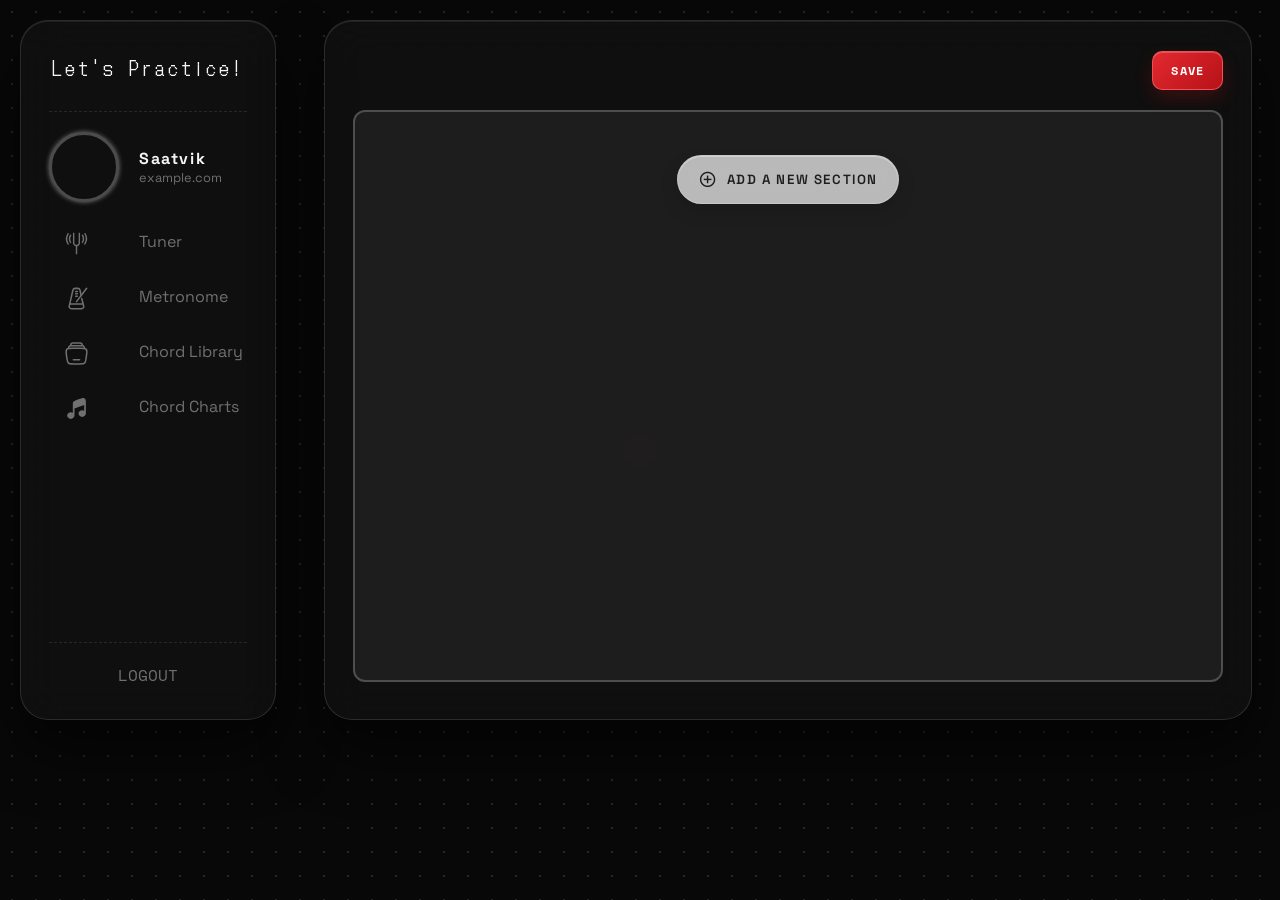
==== commit e507f0f5: "built one info object for tuner" ====
--- a/charts/chart-editor.html
+++ b/charts/chart-editor.html
@@ -23,7 +23,7 @@
     <title>ChromaTune - Chord Charts</title>
 </head>
 
-<body class="chart-editor-page">
+<body>
 
     <div class="sidebar">
 
@@ -74,22 +74,37 @@
             <header class="widget-header">
 
                 <div class="song-info">
+
                     <h2 id="songTitle"></h2>
-                    <span id="bpm"></span>
-                    <span id="key"></span>
-                    <span id="timeSignature"></span>
-                </div>
-
-                <button id="saveButton" type="button">Save</button>
+
+                    <span id="songBpm"></span>
+
+                    <span id="songKey"></span>
+
+                    <span id="songTimeSignature"></span>
+
+                </div>
+
+                <button id="saveButton" type="button">
+                    Save
+                </button>
 
             </header>
 
 
-            <div class="chart-canvas subcards" id="sectionsCanvas">
-
-                <button id="addSectionButton" type="button" class="add-section-button">
-                    <span class="material-symbols-outlined">add_circle</span>
+            <div class="chart-canvas subcards" id="chartCanvas">
+
+                <button
+                    id="addSectionButton"
+                    type="button"
+                    class="add-section-button">
+
+                    <span class="material-symbols-outlined">
+                        add_circle
+                    </span>
+
                     Add a new section
+
                 </button>
 
             </div>
@@ -101,36 +116,58 @@
 
     <!-- Section creation dialog -->
 
-    <div class="section-dialog" id="sectionModal" aria-hidden="true">
-
-        <div class="section-form-box" role="dialog" aria-modal="true" aria-labelledby="sectionModalTitle">
+    <div
+        class="section-dialog"
+        id="sectionDialog"
+        aria-hidden="true">
+
+        <div
+            class="section-form-box"
+            role="dialog"
+            aria-modal="true"
+            aria-labelledby="sectionDialogTitle">
 
             <div class="section-form-header">
 
                 <div>
-                    <p class="section-form-tag">MDL-CHT-002 // SECTION</p>
-                    <h3 id="sectionModalTitle">Create a section</h3>
+
+                    <p class="section-form-tag">
+                        MDL-CHT-002 // SECTION
+                    </p>
+
+                    <h3 id="sectionDialogTitle">
+                        Create a section
+                    </h3>
+
                 </div>
 
                 <button
                     class="section-form-close"
-                    id="closeSectionModal"
+                    id="closeSectionButton"
                     type="button"
                     aria-label="Close">
-                    <span class="material-symbols-outlined">close</span>
+
+                    <span class="material-symbols-outlined">
+                        close
+                    </span>
+
                 </button>
 
             </div>
 
 
-            <form id="sectionForm" class="section-form">
+            <form
+                id="sectionForm"
+                class="section-form">
 
                 <div class="section-field">
 
-                    <label for="sectionTitleInput">Section name</label>
+                    <label for="sectionTitle">
+                        Section name
+                    </label>
 
                     <input
-                        id="sectionTitleInput"
+                        id="sectionTitle"
                         name="sectionTitle"
                         type="text"
                         placeholder="Section name"
@@ -142,14 +179,20 @@
 
                 <div class="section-field">
 
-                    <label for="sectionQuantization">Quantization</label>
+                    <label for="sectionQuantization">
+                        Quantization
+                    </label>
 
                     <div class="section-select">
 
-                        <select id="sectionQuantization" name="sectionQuantization">
+                        <select
+                            id="sectionQuantization"
+                            name="sectionQuantization">
+
                             <option value="1/4">1/4</option>
                             <option value="1/8">1/8</option>
                             <option value="1/16">1/16</option>
+
                         </select>
 
                         <span class="material-symbols-outlined section-select-icon">
@@ -161,8 +204,12 @@
                 </div>
 
 
-                <button class="section-form-submit" type="submit">
+                <button
+                    class="section-form-submit"
+                    type="submit">
+
                     Create Section
+
                 </button>
 
             </form>
--- a/charts/style/chart-editor.css
+++ b/charts/style/chart-editor.css
@@ -27,7 +27,7 @@
 }
 
 .view-only #addSectionButton,
-.view-only .addMeasure {
+.view-only .add-measure {
     display: none;
 }
 
@@ -80,7 +80,7 @@
    SECTIONS
    ========================= */
 
-section.songSection {
+section.song-section {
     border: 1px solid var(--card-border);
     background: rgba(10, 10, 10, 0.42);
     border-radius: 20px;
@@ -91,20 +91,21 @@
     box-shadow: inset 0 1px 0 rgba(255, 255, 255, 0.04);
 }
 
-.sectionHeader {
-    display: flex;
-    justify-content: space-between;
+.section-header {
+    position: relative;
+    display: flex;
+    justify-content: flex-start;
     align-items: center;
     gap: 12px;
 }
 
-.sectionTitle {
+.section-title {
     font-size: 1.1rem;
     letter-spacing: 0.08em;
     font-family: var(--font-dot);
 }
 
-.quantization {
+.section-quantization {
     text-transform: capitalize;
     color: var(--text-dim);
     font-size: 0.75rem;
@@ -117,7 +118,7 @@
    CHORD CELLS
    ========================= */
 
-.chordCell {
+.chord-cell {
     border: 1px solid rgba(255, 255, 255, 0.12);
     background: rgba(255, 255, 255, 0.02);
     border-radius: 10px;
@@ -137,7 +138,7 @@
     border-color: rgba(255, 255, 255, 0.12);
 }
 
-.chordLabel {
+.chord-label {
     font-size: 1.2rem;
     letter-spacing: 2px;
     display: block;
@@ -145,13 +146,13 @@
     font-family: var(--font-ui);
 }
 
-.chordCell,
-.sectionTitle {
+.chord-cell,
+.section-title {
     cursor: text;
 }
 
-.view-only .chordCell,
-.view-only .sectionTitle {
+.view-only .chord-cell,
+.view-only .section-title {
     cursor: default;
 }
 
@@ -167,13 +168,13 @@
     outline: none;
 }
 
-.sectionTitle .inline-editor {
+.section-title .inline-editor {
     font-size: inherit;
     font-weight: inherit;
     text-transform: inherit;
 }
 
-.chordLabel .inline-editor {
+.chord-label .inline-editor {
     display: block;
     width: 100%;
     max-width: 100%;
@@ -182,7 +183,7 @@
     box-sizing: border-box;
 }
 
-.gridNumber {
+.cell-number {
     color: var(--text-dim);
     font-weight: 800;
     display: block;
@@ -214,7 +215,7 @@
     gap: 10px;
 }
 
-.sixteenthNoteGrid .chordLabel {
+.sixteenthNoteGrid .chord-label {
     font-size: 0.98rem;
 }
 
@@ -223,14 +224,14 @@
    ADD MEASURE
    ========================= */
 
-section.addMeasure {
+section.add-measure {
     height: 40px;
     display: flex;
     justify-content: center;
     align-items: center;
 }
 
-.addMeasure > button {
+.add-measure > button {
     border: 1px solid var(--card-border);
     background: rgba(255, 255, 255, 0.02);
     color: var(--text-main);
@@ -245,7 +246,7 @@
         border-color 180ms ease;
 }
 
-.addMeasure > button:hover {
+.add-measure > button:hover {
     cursor: pointer;
     transform: translateY(-1px);
     border-color: rgba(255, 255, 255, 0.2);
@@ -463,7 +464,7 @@
 
 @media (max-width: 900px) {
 
-    .sectionHeader {
+    .section-header {
         flex-direction: column;
         align-items: flex-start;
     }
@@ -480,7 +481,7 @@
     cursor: pointer;
 }
 
-.deleteMeasureBtn {
+.delete-measure-button {
     display: none;
     pointer-events: none;
     width: 35px;
@@ -504,20 +505,20 @@
     text-align: center;
 }
 
-.measure.delete-ready .deleteMeasureBtn {
+.measure.delete-ready .delete-measure-button {
     display: flex;
     align-items: center;
     justify-content: center;
     pointer-events: auto;
 }
 
-.view-only .deleteMeasureBtn {
+.view-only .delete-measure-button {
     display: none;
     pointer-events: none;
 }
 
-.view-only .measure.delete-ready .deleteMeasureBtn,
-.view-only .songSection.delete-section-ready .deleteSectionBtn {
+.view-only .measure.delete-ready .delete-measure-button,
+.view-only .song-section.delete-section-ready .delete-section-button {
     display: none;
     pointer-events: none;
 }
@@ -527,7 +528,7 @@
    SECTION DELETE
    ========================= */
 
-.deleteSectionBtn {
+.delete-section-button {
     display: block;
     flex: 0 0 auto;
     width: 28px;
@@ -549,20 +550,15 @@
         inset 0 1px 0 rgba(255, 255, 255, 0.2);
 }
 
-.sectionHeader {
-    position: relative;
-    justify-content: flex-start;
-}
-
-.sectionHeader .quantization {
+.section-header .section-quantization {
     margin-left: auto;
 }
 
-.songSection.delete-section-ready .deleteSectionBtn {
+.song-section.delete-section-ready .delete-section-button {
     display: block;
 }
 
-.view-only .deleteSectionBtn {
+.view-only .delete-section-button {
     display: none;
     pointer-events: none;
 }
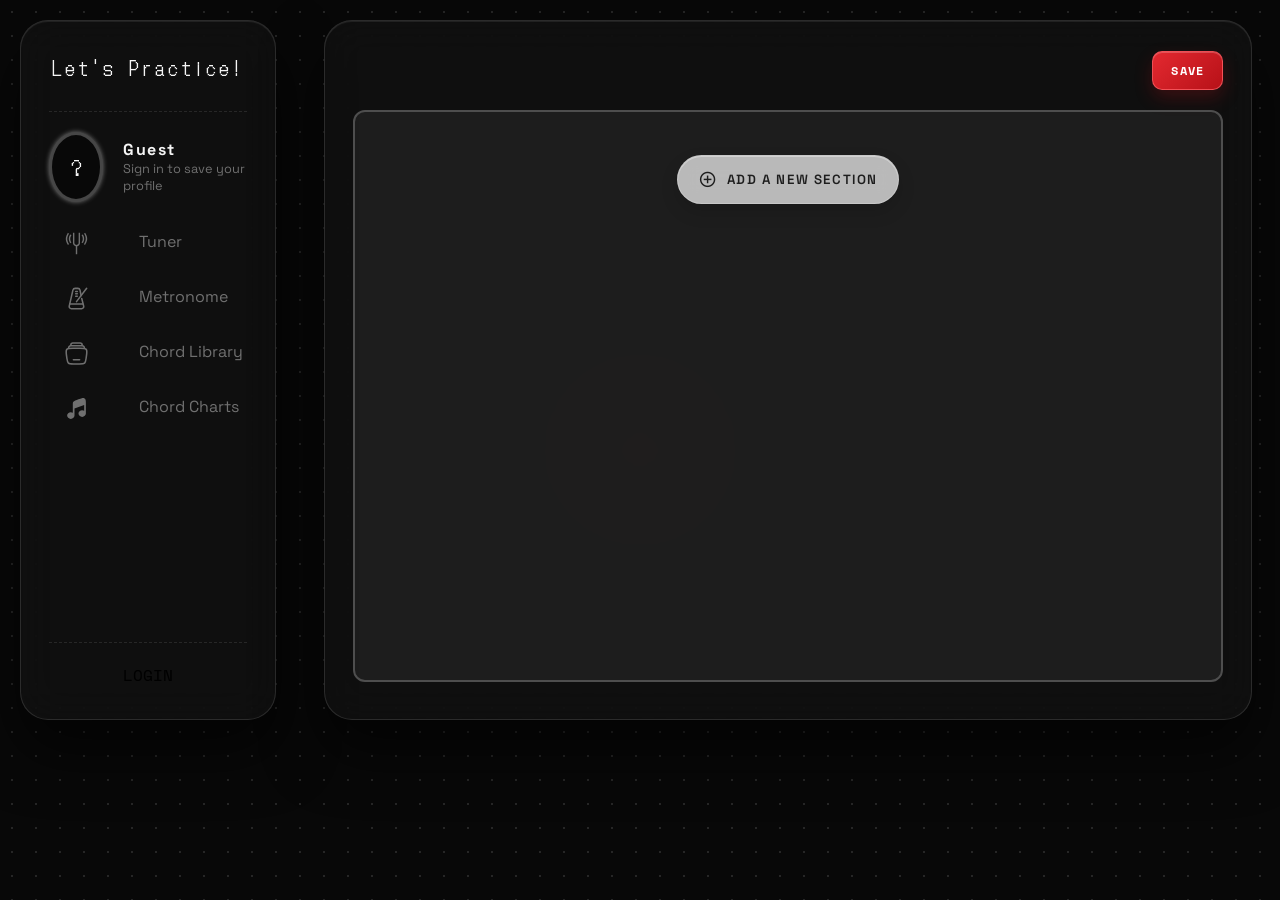
==== commit dba7d1e9: "Added Authentication" ====
--- a/charts/chart-editor.html
+++ b/charts/chart-editor.html
@@ -219,9 +219,10 @@
     </div>
 
 
-    <script src="../global-js/sidebar.js"></script>
+    <script src="../global-js/auth.js" defer></script>
+    <script src="../global-js/sidebar.js" defer></script>
     <script src="./js/chart-editor.js"></script>
 
 </body>
 
-</html>+</html>
--- a/global-style/global-style.css
+++ b/global-style/global-style.css
@@ -506,4 +506,286 @@
     transform: scale(1.15);
 
     transition: transform 60ms ease-out;
-} +}
+
+/* Shared profile form and welcome page */
+#profileButton {
+    background-color: var(--bg-color);
+    background-position: center;
+    background-size: cover;
+    display: flex;
+    align-items: center;
+    justify-content: center;
+    color: var(--text-main);
+    font-family: var(--font-dot);
+    font-size: 1.2rem;
+    cursor: pointer;
+    overflow: hidden;
+}
+
+body.form-open {
+    overflow: hidden;
+}
+
+.auth-popup {
+    position: fixed;
+    inset: 0;
+    z-index: 1000;
+    display: none;
+    align-items: center;
+    justify-content: center;
+    padding: 24px;
+    background: rgba(0, 0, 0, 0.72);
+    backdrop-filter: blur(8px);
+    -webkit-backdrop-filter: blur(8px);
+}
+
+.auth-popup.open {
+    display: flex;
+}
+
+.auth-popup-card {
+    position: relative;
+    width: min(100%, 440px);
+    overflow: hidden;
+    background: rgba(18, 18, 18, 0.96);
+    border: 1px solid var(--card-border);
+    border-radius: 24px;
+    box-shadow: 0 30px 60px rgba(0, 0, 0, 0.5), inset 0 1px 0 rgba(255, 255, 255, 0.04);
+}
+
+.auth-popup-tag {
+    position: absolute;
+    top: 18px;
+    left: 24px;
+    color: rgba(255, 255, 255, 0.5);
+    font-family: var(--font-mono);
+    font-size: 0.6rem;
+    letter-spacing: 0.12rem;
+}
+
+.auth-popup-header {
+    display: flex;
+    justify-content: space-between;
+    gap: 16px;
+    padding: 62px 24px 20px;
+    border-bottom: 1px solid rgba(255, 255, 255, 0.08);
+}
+
+.auth-popup-header h1 {
+    color: var(--text-main);
+    font-size: clamp(1.8rem, 2.6vw, 2.2rem);
+    letter-spacing: -0.06em;
+}
+
+.auth-popup-close {
+    width: 32px;
+    height: 32px;
+    border: 1px solid rgba(255, 255, 255, 0.12);
+    border-radius: 50%;
+    background: transparent;
+    color: var(--text-dim);
+    cursor: pointer;
+    font-size: 1.4rem;
+    line-height: 1;
+}
+
+.auth-popup-close:hover {
+    background: rgba(255, 255, 255, 0.04);
+    color: var(--text-main);
+}
+
+.auth-popup-body {
+    display: flex;
+    flex-direction: column;
+    gap: 20px;
+    padding: 24px;
+}
+
+.profile-field {
+    display: flex;
+    flex-direction: column;
+    gap: 10px;
+}
+
+.profile-field label {
+    color: rgba(255, 255, 255, 0.72);
+    font-family: var(--font-mono);
+    font-size: 0.65rem;
+    letter-spacing: 0.12rem;
+    text-transform: uppercase;
+}
+
+.profile-field label span {
+    color: var(--text-dim);
+    letter-spacing: 0;
+    text-transform: none;
+}
+
+.profile-field input {
+    width: 100%;
+    padding: 14px 16px;
+    border: 1px solid rgba(255, 255, 255, 0.08);
+    border-radius: 10px;
+    outline: none;
+    background: rgba(8, 8, 8, 0.9);
+    color: var(--text-main);
+    font-family: var(--font-ui);
+    font-size: 1rem;
+}
+
+.profile-field input:focus {
+    border-color: rgba(255, 255, 255, 0.2);
+    box-shadow: 0 0 0 3px rgba(255, 255, 255, 0.04);
+}
+
+.profile-form-message {
+    min-height: 1.2em;
+    color: var(--accent-red);
+    font-family: var(--font-mono);
+    font-size: 0.72rem;
+}
+
+.auth-popup-footer {
+    padding: 20px 24px 24px;
+    border-top: 1px solid rgba(255, 255, 255, 0.08);
+    background: rgba(255, 255, 255, 0.02);
+}
+
+.profile-submit-button,
+.landing-action {
+    border: 0;
+    border-radius: 999px;
+    background: var(--text-main);
+    color: var(--bg-color);
+    cursor: pointer;
+    font-family: var(--font-mono);
+    font-size: 0.7rem;
+    letter-spacing: 0.12rem;
+    text-transform: uppercase;
+    transition: transform 180ms ease, box-shadow 180ms ease;
+}
+
+.profile-submit-button {
+    width: 100%;
+    padding: 18px 20px;
+}
+
+.profile-submit-button:hover {
+    transform: translateY(-1px);
+    box-shadow: 0 12px 24px rgba(215, 25, 32, 0.18);
+}
+
+body.landing-page {
+    display: block;
+    overflow: hidden;
+}
+
+.landing-page::before {
+    width: 520px;
+    height: 520px;
+    top: 42%;
+    left: 35%;
+}
+
+.landing-shell {
+    position: relative;
+    z-index: 1;
+    min-height: 100vh;
+    padding: 28px;
+    display: flex;
+    align-items: center;
+    justify-content: center;
+}
+
+.landing-card {
+    width: 100%;
+    max-width: 1500px;
+    min-height: calc(100vh - 112px);
+    padding: 56px;
+    background: var(--card-bg);
+    border: 1px solid var(--card-border);
+    border-radius: 28px;
+    box-shadow: 0 30px 60px rgba(0, 0, 0, 0.6), inset 0 1px 0 rgba(255, 255, 255, 0.08);
+    backdrop-filter: blur(20px);
+}
+
+.landing-logo {
+    display: flex;
+    align-items: center;
+    gap: 14px;
+    color: var(--text-main);
+    font-family: var(--font-dot);
+    font-size: 1.3rem;
+}
+
+.landing-logo .logoIcon {
+    width: 32px;
+    height: 32px;
+}
+
+.landing-content {
+    max-width: 610px;
+    margin-top: 100px;
+}
+
+.landing-kicker {
+    color: var(--text-dim);
+    font-family: var(--font-mono);
+    font-size: 0.72rem;
+    letter-spacing: 0.14rem;
+}
+
+.landing-content h1 {
+    margin-top: 18px;
+    color: var(--text-main);
+    font-size: clamp(3rem, 7vw, 5.8rem);
+    letter-spacing: -0.08em;
+    line-height: 0.92;
+}
+
+.landing-content p {
+    max-width: 470px;
+    margin-top: 24px;
+    color: var(--text-dim);
+    font-size: 1.1rem;
+    line-height: 1.5;
+}
+
+.landing-actions {
+    display: flex;
+    flex-wrap: wrap;
+    gap: 12px;
+    margin-top: 36px;
+}
+
+.landing-action {
+    min-width: 132px;
+    padding: 16px 22px;
+}
+
+.landing-action.secondary {
+    border: 1px solid var(--card-border-hover);
+    background: transparent;
+    color: var(--text-main);
+}
+
+.landing-action:hover {
+    transform: translateY(-1px);
+    box-shadow: none;
+}
+
+@media (max-width: 600px) {
+    .landing-shell {
+        padding: 16px;
+    }
+
+    .landing-card {
+        min-height: calc(100vh - 32px);
+        padding: 32px 24px 42px;
+    }
+
+    .landing-content {
+        margin-top: 72px;
+    }
+}
